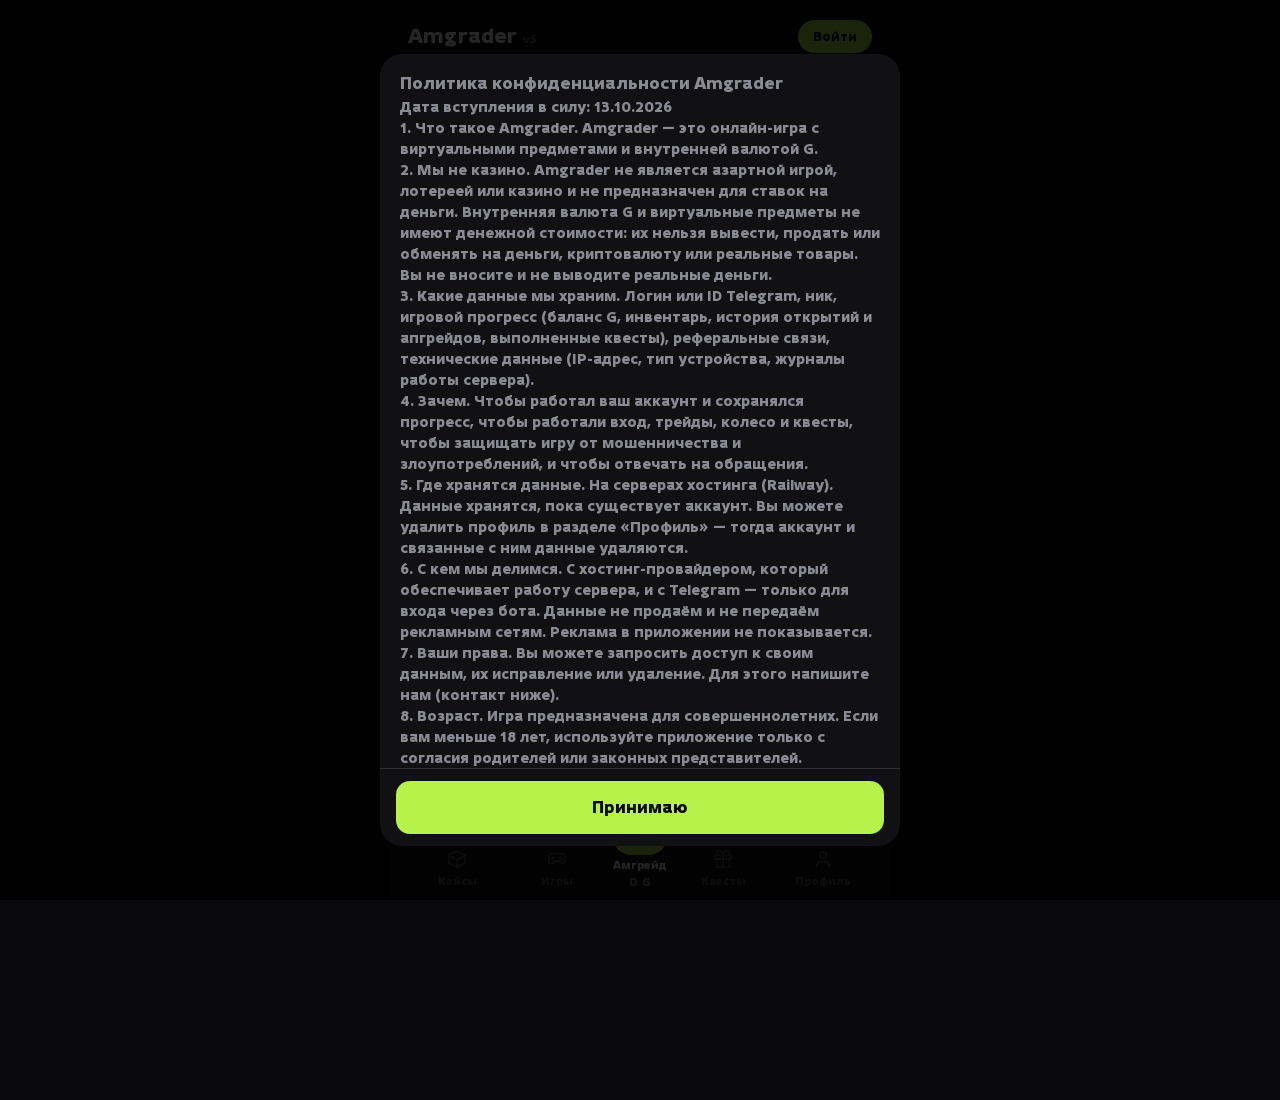
==== index.html @ cc355aee "Update index.html" ====
<!DOCTYPE html>
<html lang="ru">
<head>
<meta charset="UTF-8" />
<meta name="viewport" content="width=device-width, initial-scale=1.0, maximum-scale=1.0, user-scalable=no, viewport-fit=cover" />
<script>try{document.documentElement.setAttribute("data-theme",localStorage.getItem("amg_theme")||"lime")}catch(e){}</script>
<title>Amgrader v5</title>
<link rel="manifest" href="/manifest.json">
<meta name="theme-color" content="#09090B">
<meta name="mobile-web-app-capable" content="yes">
<meta name="apple-mobile-web-app-capable" content="yes">
<link rel="icon" type="image/png" sizes="192x192" href="/img/icons/icon-192.png">
<link rel="apple-touch-icon" href="/img/icons/icon-192.png">

<link rel="preconnect" href="https://fonts.googleapis.com">
<link rel="preconnect" href="https://fonts.gstatic.com" crossorigin>
<link href="https://fonts.googleapis.com/css2?family=Manrope:wght@600;800&display=swap" rel="stylesheet">
<script src="https://telegram.org/js/telegram-web-app.js"></script>
<link rel="stylesheet" href="css/fonts.css?v=43">
<link rel="stylesheet" href="css/main1.css?v=43">
<link rel="stylesheet" href="css/main2.css?v=43">
<link rel="stylesheet" href="css/main3.css?v=43">
<link rel="stylesheet" href="css/main4.css?v=43">
<link rel="stylesheet" href="css/nav.css?v=43">
<link rel="stylesheet" href="css/wheel.css?v=43">
<link rel="stylesheet" href="css/themes.css?v=43">
<link rel="stylesheet" href="css/wallpaper.css?v=43">
<link rel="stylesheet" href="css/style.css?v=43">
<link rel="stylesheet" href="css/trade.css?v=43">
<link rel="stylesheet" href="css/anim.css?v=43">
<link rel="stylesheet" href="css/lite.css?v=43">
</head>
<body>
<div id="wpLayer" hidden></div>

<div id="app">

  <header class="app-header">
    <div class="brand">Amgrader <span style="font-size:11px;color:var(--text-mute)">v5</span></div>
    <div class="header-right">
      <button class="auth-chip guest" id="authChip" onclick="onAuthChipClick()">Войти</button>
    </div>
  </header>

  <div class="screen" id="screenUpgrade">
  <section class="wheel-section">
    <div class="wheel-wrap">
      <svg class="wheel-svg" viewBox="0 0 320 320">
        <circle cx="160" cy="160" r="128" fill="none" stroke="#1E1E23" stroke-width="20"/>
        <path id="winArc" fill="none" style="stroke:var(--accent)" stroke-width="20" stroke-linecap="butt" d=""/>
      </svg>
      <div class="wheel-pointer" id="wheelPointer">
        <svg viewBox="0 0 320 320" preserveAspectRatio="xMidYMid meet">
          <polygon points="160,280 147,296 173,296" fill="#F4F4F5" stroke="#09090B" stroke-width="2" stroke-linejoin="round"/>
        </svg>
      </div>
      <div class="wheel-center">
        <div class="chance empty" id="wheelPercent">—</div>
        <div class="chance-label">шанс</div>
      </div>
    </div>

    <div class="slots-row">
      <div class="slot empty" id="slotStake" onclick="slotTap(event,'mine')"></div>
      <div class="slot-arrow"><svg class="ic" viewBox="0 0 24 24" width="18" height="18" fill="none" stroke="currentColor" stroke-width="1.8" stroke-linecap="round" stroke-linejoin="round" aria-hidden="true"><path d="M5 12h14M13 6l6 6-6 6"/></svg></div>
      <div class="slot empty" id="slotTarget" onclick="slotTap(event,'wish')"></div>
    </div>

    <div class="spin-row">
      <button class="primary-btn" id="spinBtn">Амгрейд</button>
      <button class="fast-btn" id="fastBtn" onclick="toggleFast()" aria-label="Быстрая анимация"><svg class="ic" viewBox="0 0 24 24" width="22" height="22" fill="none" stroke="currentColor" stroke-width="1.8" stroke-linecap="round" stroke-linejoin="round" aria-hidden="true"><path d="M13 2L4 14h7l-1 8 9-12h-7z"/></svg></button>
    </div>
  </section>

  <section id="browser">
    <!-- Главные вкладки -->
    <div class="segmented">
      <button id="mainMine" class="active" onclick="setMain('mine')">Мои предметы</button>
      <button id="mainWish" onclick="setMain('wish')">Желаемые</button>
    </div>

    <!-- МОИ ПРЕДМЕТЫ -->
    <div class="panel" id="paneMine">
      <div class="segmented sub">
        <button id="subInventory" class="active" onclick="setSub('inventory')">Инвентарь</button>
        <button id="subShop" onclick="setSub('shop')">Магазин</button>
      </div>
      <div class="panel-head">
        <div class="search-row top" id="searchRowMine">
          <label class="search"><span><svg class="ic" viewBox="0 0 24 24" width="16" height="16" fill="none" stroke="currentColor" stroke-width="1.8" stroke-linecap="round" stroke-linejoin="round" aria-hidden="true"><circle cx="11" cy="11" r="6.5"/><path d="M16 16l4.5 4.5"/></svg></span><input id="searchMine" type="text" placeholder="Поиск..." oninput="onFilter()"></label>
          <button class="sort-btn" id="sortMine" onclick="toggleSort()">Цена <svg class="ic" viewBox="0 0 24 24" width="13" height="13" fill="none" stroke="currentColor" stroke-width="1.8" stroke-linecap="round" stroke-linejoin="round" aria-hidden="true"><path d="M12 5v14M6 13l6 6 6-6"/></svg></button>
          <button class="select-all-btn" id="selectAllBtn" onclick="selectAllSell()" aria-label="Выбрать все"><svg class="ic" viewBox="0 0 24 24" width="20" height="20" fill="none" stroke="currentColor" stroke-width="1.8" stroke-linecap="round" stroke-linejoin="round" aria-hidden="true"><rect x="3.5" y="3.5" width="17" height="17" rx="5"/><path d="M7.5 12.5l3 3 6-6.5"/></svg></button>
          <button class="sell-cart-btn" id="sellCartBtn" onclick="openSellCart()" aria-label="Продать выбранные"><span class="sell-cart-ic-wrap"><svg class="ic" viewBox="0 0 24 24" width="20" height="20" fill="none" stroke="currentColor" stroke-width="1.8" stroke-linecap="round" stroke-linejoin="round" aria-hidden="true"><circle cx="9" cy="20" r="1.4"/><circle cx="18" cy="20" r="1.4"/><path d="M2 3h3l2.7 12.4a1.5 1.5 0 0 0 1.5 1.2h8.6a1.5 1.5 0 0 0 1.5-1.1L21 8H6"/></svg></span><span class="sell-cart-badge" id="sellCartBadge">0</span></button>
        </div>
      </div>
      <div class="cart-bar" id="cartBar">
        <span class="cart-ico"><svg class="ic" viewBox="0 0 24 24" width="22" height="22" fill="none" stroke="currentColor" stroke-width="1.8" stroke-linecap="round" stroke-linejoin="round" aria-hidden="true"><circle cx="9" cy="20" r="1.4"/><circle cx="18" cy="20" r="1.4"/><path d="M2 3h3l2.7 12.4a1.5 1.5 0 0 0 1.5 1.2h8.6a1.5 1.5 0 0 0 1.5-1.1L21 8H6"/></svg></span><div class="cart-info"><div class="cart-count" id="cartCount"></div><div class="cart-total" id="cartTotal"></div></div>
        <button class="cart-open" onclick="openBuy()">Купить</button>
      </div>
      <div class="grid" id="gridMine"></div>
    </div>

    <!-- ЖЕЛАЕМЫЕ -->
    <div class="panel" id="paneWish" style="display:none">
      <div class="panel-head">
        <div class="panel-title-row">
          <div class="panel-title">Прокачать до</div>
        </div>
        <div class="chance-row" id="chanceRow">
          <button class="chance-chip" onclick="pickByChance(30, this)">30%</button>
          <button class="chance-chip" onclick="pickByChance(50, this)">50%</button>
          <button class="chance-chip" onclick="pickByChance(70, this)">70%</button>
        </div>
        <div class="search-row">
          <label class="search"><span><svg class="ic" viewBox="0 0 24 24" width="16" height="16" fill="none" stroke="currentColor" stroke-width="1.8" stroke-linecap="round" stroke-linejoin="round" aria-hidden="true"><circle cx="11" cy="11" r="6.5"/><path d="M16 16l4.5 4.5"/></svg></span><input id="searchWish" type="text" placeholder="Поиск..." oninput="onFilter()"></label>
          <button class="sort-btn" id="sortWish" onclick="toggleSort()">Цена <svg class="ic" viewBox="0 0 24 24" width="13" height="13" fill="none" stroke="currentColor" stroke-width="1.8" stroke-linecap="round" stroke-linejoin="round" aria-hidden="true"><path d="M12 5v14M6 13l6 6 6-6"/></svg></button>
        </div>
        <div class="range-row">
          <div class="range-field"><label>От</label><input id="priceFrom" type="text" inputmode="numeric" placeholder="0" oninput="onFilter()"></div>
          <div class="range-dash">–</div>
          <div class="range-field"><label>До</label><input id="priceTo" type="text" inputmode="numeric" placeholder="макс" oninput="onFilter()"></div>
        </div>
      </div>
      <div class="grid" id="gridWish"></div>
    </div>
  </section>
  </div>

  <div class="screen" id="screenCases" hidden>
    <div id="caseLobbyView" class="case-subview">
      <div class="pg-title" id="casesLobbyTitle">Кейсы</div>
      <div class="pg-hint">Выберите набор — чем реже блоки внутри, тем ярче полоса под картинкой</div>
      <div class="demo-row"><span class="demo-box"></span></div>
      <div class="case-lobby" id="caseLobby"></div>
    </div>
    <div id="caseOpenView" class="case-subview" hidden>
      <div class="case-open-head">
        <button class="case-back-btn" onclick="showCaseLobby()" aria-label="Назад"><svg class="ic" viewBox="0 0 24 24" width="20" height="20" fill="none" stroke="currentColor" stroke-width="1.8" stroke-linecap="round" stroke-linejoin="round" aria-hidden="true"><path d="M15 5l-7 7 7 7"/></svg></button>
        <div class="pg-title" id="casesTitle">Кейсы</div>
        <span class="demo-box"></span>
      </div>
      <div class="case-qty" id="caseQty"></div>
      <div class="case-stage h" id="caseStage"></div>
      <div class="case-result" id="caseResult"></div>
      <div class="spin-row">
        <button class="primary-btn" id="caseBtn" onclick="openCases()">Открыть</button>
        <button class="fast-btn" onclick="toggleFast()" aria-label="Быстрая анимация"><svg class="ic" viewBox="0 0 24 24" width="22" height="22" fill="none" stroke="currentColor" stroke-width="1.8" stroke-linecap="round" stroke-linejoin="round" aria-hidden="true"><path d="M13 2L4 14h7l-1 8 9-12h-7z"/></svg></button>
      </div>
      <div class="pg-sub">Возможные награды</div>
      <div class="pool-grid" id="casePool"></div>
    </div>
  </div>

    <div class="screen" id="screenProfile" hidden>
    <div class="profile-card">
      <div class="profile-avatar" id="profileAvatar">?</div>
      <div class="profile-info">
        <div class="profile-name" id="profileName">Гость</div>
        <div class="profile-sub" id="profileSub">Не зарегистрирован</div>
        <div class="profile-id" id="profileId" onclick="copyMyId()"></div>
        <div class="profile-about" id="profileAbout"></div>
      </div>
      <button class="icon-btn" id="profileEditBtn" onclick="openEditProfile()" aria-label="Редактировать профиль" style="display:none"><svg class="ic" viewBox="0 0 24 24" width="18" height="18" fill="none" stroke="currentColor" stroke-width="1.8" stroke-linecap="round" stroke-linejoin="round" aria-hidden="true"><path d="M4 20h4L19 9l-4-4L4 16z"/><path d="M13.5 6.5l4 4"/></svg></button>
    </div>

    <div class="guest-banner" id="guestBanner">
      <div>
        <div class="guest-banner-title">Вы не вошли в аккаунт</div>
        <div class="guest-banner-sub">Войдите или зарегистрируйтесь, чтобы амгрейдить и покупать предметы — прогресс сохранится за вами.</div>
      </div>
      <button onclick="openAuth()">Войти / Зарегистрироваться</button>
    </div>

    <div class="profile-stats">
      <div class="stat-card"><div class="stat-value" id="statBalance">0</div><div class="stat-label">Баланс</div></div>
      <div class="stat-card"><div class="stat-value" id="statItems">0</div><div class="stat-label">Предметов</div></div>
    </div>

    <div class="top-slider-wrap">
      <div class="pg-sub" style="margin-top:0">Топ по балансу</div>
      <div class="top-slider" id="topBalanceSlider"></div>
    </div>

    <div class="profile-tiles">
      <button class="tile" onclick="openPromo()"><span class="tile-ico"><svg class="ic" viewBox="0 0 24 24" width="24" height="24" fill="none" stroke="currentColor" stroke-width="1.8" stroke-linecap="round" stroke-linejoin="round" aria-hidden="true"><rect x="3" y="8" width="18" height="4" rx="1"/><path d="M12 8v13M19 12v9H5v-9M7.5 8a2.5 2.5 0 1 1 0-5C11 3 12 8 12 8s1-5 4.5-5a2.5 2.5 0 1 1 0 5"/></svg></span><span>Промокод</span><small>Ввести код и получить награду</small></button>
      <button class="tile" onclick="openReferral()"><span class="tile-ico"><svg class="ic" viewBox="0 0 24 24" width="24" height="24" fill="none" stroke="currentColor" stroke-width="1.8" stroke-linecap="round" stroke-linejoin="round" aria-hidden="true"><path d="M17 21v-2a4 4 0 0 0-4-4H6a4 4 0 0 0-4 4v2"/><circle cx="9.5" cy="7" r="4"/><path d="M22 21v-2a4 4 0 0 0-3-3.9M16 3.1a4 4 0 0 1 0 7.8"/></svg></span><span>Реферальный код</span><small id="tileRefSub">Приглашайте друзей</small></button>
      <button class="tile" onclick="openCreatePromo()"><span class="tile-ico"><svg class="ic" viewBox="0 0 24 24" width="24" height="24" fill="none" stroke="currentColor" stroke-width="1.8" stroke-linecap="round" stroke-linejoin="round" aria-hidden="true"><circle cx="12" cy="12" r="9"/><path d="M9 15l6-6M9.5 10h.01M14.5 14h.01"/></svg></span><span>Свой промокод</span><small>Подарите часть баланса</small></button>
      <button class="tile" onclick="openHistory()"><span class="tile-ico"><svg class="ic" viewBox="0 0 24 24" width="24" height="24" fill="none" stroke="currentColor" stroke-width="1.8" stroke-linecap="round" stroke-linejoin="round" aria-hidden="true"><path d="M3 12a9 9 0 1 0 3-6.7"/><path d="M3 4v5h5"/><path d="M12 7v5l4 2"/></svg></span><span>История амгрейдов</span><small>Последние ставки и результаты</small></button>
    </div>

    <div class="profile-list">
      <div class="profile-row shop-top" onclick="openShop()">
        <span class="row-label"><svg class="ic" viewBox="0 0 24 24" width="20" height="20" fill="none" stroke="currentColor" stroke-width="1.8" stroke-linecap="round" stroke-linejoin="round" aria-hidden="true"><path d="M12 3l2.6 5.3 5.9.9-4.3 4.1 1 5.8L12 16.4 6.8 19.1l1-5.8-4.3-4.1 5.9-.9z"/></svg> Префиксы</span><span class="row-arrow"><svg class="ic" viewBox="0 0 24 24" width="16" height="16" fill="none" stroke="currentColor" stroke-width="1.8" stroke-linecap="round" stroke-linejoin="round" aria-hidden="true"><path d="M9 5l7 7-7 7"/></svg></span>
      </div>
      <div class="profile-row" onclick="openFriends()">
        <span class="row-label"><svg class="ic" viewBox="0 0 24 24" width="20" height="20" fill="none" stroke="currentColor" stroke-width="1.8" stroke-linecap="round" stroke-linejoin="round" aria-hidden="true"><circle cx="9" cy="8" r="3.2"/><path d="M3 20c.6-3.3 3-5 6-5s5.4 1.7 6 5"/><circle cx="17" cy="9" r="2.4"/><path d="M17 14.5c2.4 0 3.7 1.5 4 4"/></svg> Друзья</span><span class="row-arrow"><span class="row-badge" id="friendsBadge" hidden></span><svg class="ic" viewBox="0 0 24 24" width="16" height="16" fill="none" stroke="currentColor" stroke-width="1.8" stroke-linecap="round" stroke-linejoin="round" aria-hidden="true"><path d="M9 5l7 7-7 7"/></svg></span>
      </div>
      <div class="profile-row" onclick="openFindPlayer()">
        <span class="row-label"><svg class="ic" viewBox="0 0 24 24" width="20" height="20" fill="none" stroke="currentColor" stroke-width="1.8" stroke-linecap="round" stroke-linejoin="round" aria-hidden="true"><circle cx="11" cy="11" r="6.5"/><path d="M16 16l4.5 4.5"/></svg> Найти игрока по ID</span><span class="row-arrow"><svg class="ic" viewBox="0 0 24 24" width="16" height="16" fill="none" stroke="currentColor" stroke-width="1.8" stroke-linecap="round" stroke-linejoin="round" aria-hidden="true"><path d="M9 5l7 7-7 7"/></svg></span>
      </div>
      <div class="profile-row" onclick="openEditProfile()">
        <span class="row-label"><svg class="ic" viewBox="0 0 24 24" width="20" height="20" fill="none" stroke="currentColor" stroke-width="1.8" stroke-linecap="round" stroke-linejoin="round" aria-hidden="true"><path d="M4 20h4L19 9l-4-4L4 16z"/><path d="M13.5 6.5l4 4"/></svg> Редактировать профиль</span><span class="row-arrow"><svg class="ic" viewBox="0 0 24 24" width="16" height="16" fill="none" stroke="currentColor" stroke-width="1.8" stroke-linecap="round" stroke-linejoin="round" aria-hidden="true"><path d="M9 5l7 7-7 7"/></svg></span>
      </div>
      <div class="profile-row" onclick="openProfileInventory()">
        <span class="row-label"><svg class="ic" viewBox="0 0 24 24" width="20" height="20" fill="none" stroke="currentColor" stroke-width="1.8" stroke-linecap="round" stroke-linejoin="round" aria-hidden="true"><path d="M6 8a6 6 0 0 1 12 0v12a1 1 0 0 1-1 1H7a1 1 0 0 1-1-1z"/><path d="M9 21v-6h6v6M9 8h6"/></svg> Мой инвентарь</span><span class="row-arrow"><svg class="ic" viewBox="0 0 24 24" width="16" height="16" fill="none" stroke="currentColor" stroke-width="1.8" stroke-linecap="round" stroke-linejoin="round" aria-hidden="true"><path d="M9 5l7 7-7 7"/></svg></span>
      </div>
      <div class="profile-row" onclick="showScreen('cases')">
        <span class="row-label"><svg class="ic" viewBox="0 0 24 24" width="20" height="20" fill="none" stroke="currentColor" stroke-width="1.8" stroke-linecap="round" stroke-linejoin="round" aria-hidden="true"><path d="M21 8l-9-5-9 5v8l9 5 9-5z"/><path d="M3 8l9 5 9-5M12 13v8"/></svg> Кейсы</span><span class="row-arrow"><svg class="ic" viewBox="0 0 24 24" width="16" height="16" fill="none" stroke="currentColor" stroke-width="1.8" stroke-linecap="round" stroke-linejoin="round" aria-hidden="true"><path d="M9 5l7 7-7 7"/></svg></span>
      </div>
      <div class="profile-row" onclick="showScreen('craft')">
        <span class="row-label"><svg class="ic" viewBox="0 0 24 24" width="20" height="20" fill="none" stroke="currentColor" stroke-width="1.8" stroke-linecap="round" stroke-linejoin="round" aria-hidden="true"><path d="M12 3l9 5-9 5-9-5z"/><path d="M3 13l9 5 9-5M3 17.5l9 5 9-5"/></svg> Крафт</span><span class="row-arrow"><svg class="ic" viewBox="0 0 24 24" width="16" height="16" fill="none" stroke="currentColor" stroke-width="1.8" stroke-linecap="round" stroke-linejoin="round" aria-hidden="true"><path d="M9 5l7 7-7 7"/></svg></span>
      </div>
      <div class="profile-row" onclick="showScreen('bonus')">
        <span class="row-label"><svg class="ic" viewBox="0 0 24 24" width="20" height="20" fill="none" stroke="currentColor" stroke-width="1.8" stroke-linecap="round" stroke-linejoin="round" aria-hidden="true"><rect x="3" y="8" width="18" height="4" rx="1"/><path d="M12 8v13M19 12v9H5v-9M7.5 8a2.5 2.5 0 1 1 0-5C11 3 12 8 12 8s1-5 4.5-5a2.5 2.5 0 1 1 0 5"/></svg> Квесты</span><span class="row-arrow"><svg class="ic" viewBox="0 0 24 24" width="16" height="16" fill="none" stroke="currentColor" stroke-width="1.8" stroke-linecap="round" stroke-linejoin="round" aria-hidden="true"><path d="M9 5l7 7-7 7"/></svg></span>
      </div>
      <div class="profile-row" onclick="openThemesSync()">
        <span class="row-label"><svg class="ic" viewBox="0 0 24 24" width="20" height="20" fill="none" stroke="currentColor" stroke-width="1.8" stroke-linecap="round" stroke-linejoin="round" aria-hidden="true"><circle cx="12" cy="12" r="9"/><circle cx="8" cy="10" r="1.3"/><circle cx="12" cy="7.5" r="1.3"/><circle cx="16" cy="10" r="1.3"/><path d="M12 21a2 2 0 0 1 0-4h1.5a2 2 0 0 0 0-4"/></svg> Тема оформления</span><span class="row-arrow"><svg class="ic" viewBox="0 0 24 24" width="16" height="16" fill="none" stroke="currentColor" stroke-width="1.8" stroke-linecap="round" stroke-linejoin="round" aria-hidden="true"><path d="M9 5l7 7-7 7"/></svg></span>
      </div>
      <div class="profile-row" onclick="openWallpapers()">
        <span class="row-label"><svg class="ic" viewBox="0 0 24 24" width="20" height="20" fill="none" stroke="currentColor" stroke-width="1.8" stroke-linecap="round" stroke-linejoin="round" aria-hidden="true"><rect x="3" y="4" width="18" height="16" rx="3"/><path d="M3 15l5-4 4 3 3-2 6 5"/><circle cx="9" cy="9" r="1.5"/></svg> Обои</span><span class="row-arrow"><svg class="ic" viewBox="0 0 24 24" width="16" height="16" fill="none" stroke="currentColor" stroke-width="1.8" stroke-linecap="round" stroke-linejoin="round" aria-hidden="true"><path d="M9 5l7 7-7 7"/></svg></span>
      </div>
      <div class="profile-row" onclick="openSoundSettings()">
        <span class="row-label"><svg class="ic" viewBox="0 0 24 24" width="20" height="20" fill="none" stroke="currentColor" stroke-width="1.8" stroke-linecap="round" stroke-linejoin="round" aria-hidden="true"><path d="M11 5L6 9H2v6h4l5 4z"/><path d="M15.5 8.5a5 5 0 0 1 0 7M19 5a10 10 0 0 1 0 14"/></svg> Звук и анимация</span><span class="row-arrow"><svg class="ic" viewBox="0 0 24 24" width="16" height="16" fill="none" stroke="currentColor" stroke-width="1.8" stroke-linecap="round" stroke-linejoin="round" aria-hidden="true"><path d="M9 5l7 7-7 7"/></svg></span>
      </div>
      <div class="profile-row" id="rowLogout" onclick="logoutAccount()" style="display:none">
        <span class="row-label"><svg class="ic" viewBox="0 0 24 24" width="20" height="20" fill="none" stroke="currentColor" stroke-width="1.8" stroke-linecap="round" stroke-linejoin="round" aria-hidden="true"><path d="M9 21H5a2 2 0 0 1-2-2V5a2 2 0 0 1 2-2h4M16 17l5-5-5-5M21 12H9"/></svg> Выйти из аккаунта</span><span class="row-arrow"><svg class="ic" viewBox="0 0 24 24" width="16" height="16" fill="none" stroke="currentColor" stroke-width="1.8" stroke-linecap="round" stroke-linejoin="round" aria-hidden="true"><path d="M9 5l7 7-7 7"/></svg></span>
      </div>
      <div class="profile-row danger" onclick="resetProfile()">
        <span class="row-label"><svg class="ic" viewBox="0 0 24 24" width="20" height="20" fill="none" stroke="currentColor" stroke-width="1.8" stroke-linecap="round" stroke-linejoin="round" aria-hidden="true"><path d="M3 6h18M8 6V4h8v2M6 6l1 14h10l1-14M10 11v6M14 11v6"/></svg> Удалить профиль</span><span class="row-arrow"><svg class="ic" viewBox="0 0 24 24" width="16" height="16" fill="none" stroke="currentColor" stroke-width="1.8" stroke-linecap="round" stroke-linejoin="round" aria-hidden="true"><path d="M9 5l7 7-7 7"/></svg></span>
      </div>
    </div>
  </div>

  <div class="screen" id="screenCraft" hidden>
    <div class="pg-title">Крафт</div>
    <div class="pg-hint">Выберите от 1 до 10 предметов одной редкости — они превратятся в случайный предмет следующей редкости.</div>
    <div class="craft-box"><div class="craft-slot" id="craftIn"></div><div class="craft-arrow"><svg class="ic" viewBox="0 0 24 24" width="20" height="20" fill="none" stroke="currentColor" stroke-width="1.8" stroke-linecap="round" stroke-linejoin="round" aria-hidden="true"><path d="M5 12h14M13 6l6 6-6 6"/></svg></div><div class="craft-slot" id="craftOut"></div></div>
    <div class="spin-row"><button class="primary-btn" id="craftBtn" onclick="doCraft()">Скрафтить</button>
      <button class="fast-btn" onclick="toggleFast()" aria-label="Быстрая анимация"><svg class="ic" viewBox="0 0 24 24" width="22" height="22" fill="none" stroke="currentColor" stroke-width="1.8" stroke-linecap="round" stroke-linejoin="round" aria-hidden="true"><path d="M13 2L4 14h7l-1 8 9-12h-7z"/></svg></button></div>
    <div class="pg-sub" id="craftCount"></div>
    <div class="pg-sub" id="craftOddsLabel" style="display:none">Шансы результата</div>
    <div class="pool-grid" id="craftOdds"></div>
    <div class="pg-sub">Инвентарь</div>
    <div class="grid craft-grid" id="craftGrid"></div>
  </div>

  <div class="screen" id="screenBonus" hidden>
    <div class="pg-title">Квесты</div>
    <div id="bonusBody"></div>
  </div>

  <div class="screen" id="screenWheel" hidden>
    <div class="pg-title">Колесо бонусов</div>
    <div class="wh-wrap">
      <div class="wh-disc" id="whDisc"></div>
      <div class="wh-pointer"><svg viewBox="0 0 320 320" aria-hidden="true"><polygon points="141,23 179,23 160,40" style="fill:var(--accent)"/></svg></div>
      <div class="wh-hub"></div>
    </div>
    <button class="b-btn wh-btn" id="whBtn" onclick="wheelSpin()">Крутить</button>
    <div class="wh-prizes" id="whPrizes"></div>
    <div class="wh-msg" id="whTimer"></div>
    <div class="wh-msg" id="whMsg"></div>
  </div>

  <div class="screen" id="screenMines" hidden>
    <div class="pg-title">Мины<span class="demo-box"></span></div>
    <div class="mines-wrap">
      <div class="mines-top">
        <div class="mines-mult" id="minesMult">x1.00</div>
        <div class="mines-win" id="minesWin"></div>
      </div>
      <div class="mines-grid" id="minesGrid"></div>
      <div class="panel mines-panel">
        <div class="panel-head" style="border-bottom:none;">
          <div class="range-row" style="grid-template-columns:1fr 1fr;">
            <div class="range-field">
              <label>Ставка</label>
              <input id="minesBetInput" type="number" inputmode="numeric" min="1" value="100" oninput="minesOnBetInput()">
            </div>
            <div class="range-field">
              <label>Количество мин</label>
              <input id="minesCountInput" type="number" inputmode="numeric" min="1" max="24" value="3" oninput="minesOnCountInput()">
            </div>
          </div>
        </div>
      </div>
      <div class="mines-stake-row" id="minesStakeRow"></div>
      <button class="primary-btn mines-main-btn" id="minesMainBtn" onclick="minesMainAction()">Начнём</button>
      <div class="balance-note" id="minesNote" style="text-align:center;"></div>
    </div>
  </div>

  <div class="screen" id="screenLadder" hidden>
    <div class="pg-title">Лесенка<span class="demo-box"></span></div>
    <div class="ladder-wrap">
      <div class="mines-top">
        <div class="mines-mult" id="ladderMult">x1.00</div>
        <div class="mines-win" id="ladderWin"></div>
      </div>
      <div class="ladder-trail" id="ladderTrail"></div>
      <div class="ladder-stage">
        <div class="ladder-row" id="ladderRow"></div>
      </div>
      <div class="panel mines-panel">
        <div class="panel-head" style="border-bottom:none;">
          <div class="range-row" style="grid-template-columns:1fr 1fr;">
            <div class="range-field">
              <label>Ставка</label>
              <input id="ladderBetInput" type="text" inputmode="numeric" autocomplete="off" value="100" oninput="ladderBetTyping()" onchange="ladderOnBetInput()" onblur="ladderOnBetInput()">
            </div>
            <div class="range-field">
              <label>Кол-во камней (1–7)</label>
              <input id="ladderStonesInput" type="text" inputmode="numeric" autocomplete="off" value="3" oninput="ladderStonesTyping()" onchange="ladderOnStonesInput()" onblur="ladderOnStonesInput()">
            </div>
          </div>
        </div>
      </div>
      <div class="mines-stake-row" id="ladderStakeRow"></div>
      <button class="primary-btn mines-main-btn" id="ladderMainBtn" onclick="ladderMainAction()">Начнём</button>
      <div class="balance-note" id="ladderNote" style="text-align:center;"></div>
    </div>
  </div>

</div>

<nav class="bottom-nav" id="bottomNav">
  <button class="nav-btn" id="navCases" onclick="showScreen('cases')">
    <span class="nav-icon"><svg class="ic" viewBox="0 0 24 24" width="22" height="22" fill="none" stroke="currentColor" stroke-width="1.8" stroke-linecap="round" stroke-linejoin="round" aria-hidden="true"><path d="M21 8l-9-5-9 5v8l9 5 9-5z"/><path d="M3 8l9 5 9-5M12 13v8"/></svg></span>
    <span>Кейсы</span>
  </button>
  <button class="nav-btn" id="navGames" onclick="toggleBubble('games', this)" aria-haspopup="true" aria-expanded="false">
    <span class="nav-icon"><svg class="ic" viewBox="0 0 24 24" fill="none" stroke="currentColor" stroke-width="1.8" stroke-linecap="round" stroke-linejoin="round" aria-hidden="true" width="22" height="22"><path d="M7 6h10a4 4 0 0 1 4 4v4a3 3 0 0 1-5.2 2L14.5 14h-5l-1.3 2A3 3 0 0 1 3 14v-4a4 4 0 0 1 4-4z"/><path d="M7.5 10v3M6 11.5h3"/><circle cx="15.5" cy="10.5" r=".7"/><circle cx="17.5" cy="12.5" r=".7"/></svg></span>
    <span>Игры</span>
  </button>
  <button class="nav-btn nav-center active" id="navUpgrade" onclick="showScreen('upgrade')">
    <span class="nav-icon"><svg viewBox="0 0 24 24" fill="none" xmlns="http://www.w3.org/2000/svg"><path d="M12 19V5" stroke="currentColor" stroke-width="2.1" stroke-linecap="round"/><path d="M6 11L12 5L18 11" stroke="currentColor" stroke-width="2.1" stroke-linecap="round" stroke-linejoin="round"/></svg></span>
    <span class="nav-label">Амгрейд</span>
    <span class="nav-bal" id="headerMeta">0 G</span>
  </button>
  <button class="nav-btn" id="navBonus" onclick="toggleBubble('bonus', this)" aria-haspopup="true" aria-expanded="false">
    <span class="nav-icon"><svg class="ic" viewBox="0 0 24 24" width="22" height="22" fill="none" stroke="currentColor" stroke-width="1.8" stroke-linecap="round" stroke-linejoin="round" aria-hidden="true"><rect x="3" y="8" width="18" height="4" rx="1"/><path d="M12 8v13M19 12v9H5v-9M7.5 8a2.5 2.5 0 1 1 0-5C11 3 12 8 12 8s1-5 4.5-5a2.5 2.5 0 1 1 0 5"/></svg></span>
    <span>Квесты</span>
  </button>
  <button class="nav-btn" id="navProfile" onclick="showScreen('profile')">
    <span class="nav-icon" id="navProfileIcon"><svg viewBox="0 0 24 24" fill="none" xmlns="http://www.w3.org/2000/svg"><circle cx="12" cy="8" r="3.6" stroke="currentColor" stroke-width="1.7"/><path d="M4.5 20C5.6 16.3 8.5 14.3 12 14.3C15.5 14.3 18.4 16.3 19.5 20" stroke="currentColor" stroke-width="1.7" stroke-linecap="round"/></svg></span>
    <span>Профиль</span>
  </button>
</nav>

<div class="mode-fx" id="modeFx" aria-hidden="true"></div>
<div class="glass-scrim" id="glassScrim" onclick="closeBubble()"></div>
<div class="glass-bubble" id="glassBubble" role="menu" aria-hidden="true">
  <div class="gb-title" id="gbTitle"></div>
  <div class="gb-list" id="gbList"></div>
</div>
<svg width="0" height="0" style="position:absolute" aria-hidden="true">
  <filter id="liquidGlass" x="-10%" y="-10%" width="120%" height="120%">
    <feTurbulence type="fractalNoise" baseFrequency="0.012 0.018" numOctaves="2" seed="7" result="n"/>
    <feDisplacementMap in="SourceGraphic" in2="n" scale="6" xChannelSelector="R" yChannelSelector="G"/>
  </filter>
</svg>

<div class="overlay" id="authOverlay">
  <div class="sheet">
    <div class="reg-body">
      <div class="reg-hero">
        <button class="auth-close-x" onclick="closeAuth()" aria-label="Закрыть"><svg class="ic" viewBox="0 0 24 24" width="18" height="18" fill="none" stroke="currentColor" stroke-width="1.8" stroke-linecap="round" stroke-linejoin="round" aria-hidden="true"><path d="M6 6l12 12M18 6L6 18"/></svg></button>
        <div class="icon-big">
          <svg viewBox="0 0 24 24" fill="none" xmlns="http://www.w3.org/2000/svg"><rect x="5" y="10.5" width="14" height="9.5" rx="2.4" stroke="currentColor" stroke-width="1.7"/><path d="M8 10.5V7.5C8 5 9.8 3.3 12 3.3C14.2 3.3 16 5 16 7.5V10.5" stroke="currentColor" stroke-width="1.7" stroke-linecap="round"/><circle cx="12" cy="15" r="1.5" fill="currentColor"/></svg>
        </div>
        <h2 id="authHeading">С возвращением</h2>
        <p id="authSub">Войдите, чтобы амгрейдить предметы и сохранить прогресс за собой.</p>
      </div>

      <div class="segmented auth-tabs">
        <button id="authTabLogin" class="active" onclick="setAuthTab('login')">Вход</button>
        <button id="authTabRegister" onclick="setAuthTab('register')">Регистрация</button>
      </div>

      <div class="auth-fields" id="authFields">
        <div class="reg-field">
          <label>Логин</label>
          <input id="authLogin" type="text" placeholder="Например, Steve228" maxlength="20" autocomplete="username">
        </div>
        <div class="reg-field">
          <label>Пароль</label>
          <input id="authPassword" type="password" placeholder="Минимум 4 символа" maxlength="40" autocomplete="current-password">
        </div>
        <div class="reg-field" id="authConfirmWrap" style="display:none">
          <label>Повторите пароль</label>
          <input id="authConfirm" type="password" placeholder="Ещё раз" maxlength="40" autocomplete="new-password">
        </div>
      </div>
      <div class="auth-error" id="authError"></div>
    </div>
    <div class="sheet-foot">
      <button class="primary-btn auth-submit" id="authSubmitBtn" onclick="submitAuth()">
        <span class="label">Войти</span><span class="spinner"></span>
      </button>
      <div class="auth-divider"><span>или</span></div>
      <button class="tg-btn" onclick="loginWithTelegram()">
        <svg viewBox="0 0 240 240" fill="currentColor" xmlns="http://www.w3.org/2000/svg"><path d="M120 240C186.3 240 240 186.3 240 120C240 53.7 186.3 0 120 0C53.7 0 0 53.7 0 120C0 186.3 53.7 240 120 240Z" fill="#37AEE2"/><path d="M98 175C94 175 94.7 173.5 93.3 169.7L82 132.5L170 78" fill="#C8DAEA"/><path d="M98 175C101 175 102.3 173.6 104 172L120 156.4L100.2 144" fill="#A9C9DD"/><path d="M100.2 144L146.5 178.4C151.6 181.2 155.3 179.7 156.6 173.6L175.8 83C177.7 75.5 173 72.1 168.1 74.3L52.4 119.3C45.1 122.3 45.1 126.4 51 128.2L81.4 137.7L152.1 93.3C155.4 91.1 158.4 92.3 155.9 94.6" fill="white"/></svg>
        <span>Войти через Telegram</span>
      </button>
      <div class="auth-switch" id="authSwitch">Нет аккаунта? <b onclick="setAuthTab('register')">Зарегистрироваться</b></div>
      <div class="reg-note">Аккаунт хранится на сервере — прогресс не пропадёт.</div>
    </div>
  </div>
</div>

<div class="overlay" id="miscOverlay"><div class="sheet" id="miscSheet"></div></div>

<div class="overlay" id="buyOverlay">
  <div class="sheet" id="buySheet"></div>
</div>

<div class="inv-full" id="invFullOverlay" hidden>
  <div class="inv-full-head">
    <button class="case-back-btn" onclick="closeProfileInventory()" aria-label="Назад"><svg class="ic" viewBox="0 0 24 24" width="20" height="20" fill="none" stroke="currentColor" stroke-width="1.8" stroke-linecap="round" stroke-linejoin="round" aria-hidden="true"><path d="M15 5l-7 7 7 7"/></svg></button>
    <div class="pg-title" style="flex:1;min-width:0">Мой инвентарь</div>
    <button class="select-all-btn" id="invSelAll" onclick="invSelectAll()" aria-label="Выбрать все"><svg class="ic" viewBox="0 0 24 24" width="20" height="20" fill="none" stroke="currentColor" stroke-width="1.8" stroke-linecap="round" stroke-linejoin="round" aria-hidden="true"><rect x="3.5" y="3.5" width="17" height="17" rx="5"/><path d="M7.5 12.5l3 3 6-6.5"/></svg></button>
    <button class="sell-cart-btn" id="invSellBtn" onclick="openSellCart()" aria-label="Продать выбранные"><span class="sell-cart-ic-wrap"><svg class="ic" viewBox="0 0 24 24" width="20" height="20" fill="none" stroke="currentColor" stroke-width="1.8" stroke-linecap="round" stroke-linejoin="round" aria-hidden="true"><circle cx="9" cy="20" r="1.4"/><circle cx="18" cy="20" r="1.4"/><path d="M2 3h3l2.7 12.4a1.5 1.5 0 0 0 1.5 1.2h8.6a1.5 1.5 0 0 0 1.5-1.1L21 8H6"/></svg></span><span class="sell-cart-badge" id="invSellBadge">0</span></button>
  </div>
  <div class="grid" id="invFullGrid"></div>
</div>

<div class="inv-full" id="userOverlay" hidden>
  <div class="inv-full-head">
    <button class="case-back-btn" onclick="closeUserProfile()" aria-label="Назад"><svg class="ic" viewBox="0 0 24 24" width="20" height="20" fill="none" stroke="currentColor" stroke-width="1.8" stroke-linecap="round" stroke-linejoin="round" aria-hidden="true"><path d="M15 5l-7 7 7 7"/></svg></button>
    <div class="pg-title">Профиль игрока</div>
  </div>
  <div class="user-ov-body" id="userBody"></div>
</div>
<div class="inv-full" id="tradeOverlay" hidden>
  <div class="inv-full-head">
    <button class="case-back-btn" onclick="closeTrade()" aria-label="Назад"><svg class="ic" viewBox="0 0 24 24" width="20" height="20" fill="none" stroke="currentColor" stroke-width="1.8" stroke-linecap="round" stroke-linejoin="round"><path d="M15 18l-6-6 6-6"/></svg></button>
    <div class="pg-title">Трейд</div>
  </div>
  <div class="user-ov-body" id="tradeBody"></div>
</div>
<div class="bubble" id="bubble">
  <div class="bubble-icon" id="bubbleIcon"></div>
  <div class="bubble-text">
    <div class="bubble-title" id="bubbleTitle"></div>
    <div class="bubble-sub" id="bubbleSub"></div>
  </div>
  <div class="bubble-badge" id="bubbleBadge"></div>
  <div class="bubble-bar"></div>
</div>

<script src="js/a1.js?v=43"></script>
<script src="js/a2.js?v=43"></script>
<script src="js/a3.js?v=43"></script>
<script src="js/a4.js?v=43"></script>
<script src="js/b1.js?v=43"></script>
<script src="js/b2.js?v=43"></script>
<script src="js/b3.js?v=43"></script>
<script src="js/b4.js?v=43"></script>
<script src="js/c1.js?v=43"></script>
<script src="js/c2.js?v=43"></script>
<script src="js/c3.js?v=43"></script>
<script src="js/d1.js?v=43"></script>
<script src="js/f1.js?v=43"></script>
<script src="js/h1.js"></script>
<script src="js/k1.js"></script>
<script src="js/t1.js"></script>
<script src="js/wheel_v2.js?v=43"></script>
<script>if("serviceWorker" in navigator){navigator.serviceWorker.register("/sw.js").catch(function(){});}</script>
<script src="js/pl1.js?v=43"></script>
<script src="js/n1.js?v=43"></script>
<script src="js/w1.js?v=43"></script>
<script src="js/p1.js?v=43"></script>
</body>
</html>
---- css/fonts.css ----
@font-face {
  font-family: "Arteks";
  src: url([data-uri]) format("truetype");
  font-weight: 100 900;
  font-style: normal;
  font-display: swap;
}
---- css/main1.css ----
:root {
  --bg:#09090B; --surface-1:#111114; --surface-2:#17171B; --surface-3:#1C1C21;
  --border:rgba(255,255,255,0.06); --border-hi:rgba(255,255,255,0.12);
  --text:#F4F4F5; --text-dim:#8A8A93; --text-mute:#55555D;
  --accent:#B6F24A; --danger:#FF5A4A;
  --r-card:18px; --r-btn:14px; --r-slot:20px; --r-pill:999px;
  --icon-size:44px;
  --ease-out:cubic-bezier(0.16,1,0.3,1);
  --tg-top:0px; --tg-bottom:0px;
  --safe-top:max(env(safe-area-inset-top,0px), var(--tg-top));
  --safe-bottom:max(env(safe-area-inset-bottom,0px), var(--tg-bottom));
}
* { margin:0; padding:0; box-sizing:border-box; -webkit-tap-highlight-color:transparent; }
html, body { height:100%; }
body {
  font-family:"Arteks","Manrope",ui-rounded,system-ui,-apple-system,"Segoe UI",Roboto,sans-serif;
  font-synthesis:none;
  background:var(--bg); color:var(--text);
  font-weight:400; min-height:100vh; overflow-x:hidden;
  user-select:none; -webkit-font-smoothing:antialiased;
}
button, input { font-family:inherit; font-synthesis:none; }

#app { min-height:100vh; max-width:500px; margin:0 auto;
  padding:calc(16px + var(--safe-top)) 16px calc(96px + var(--safe-bottom));
  display:flex; flex-direction:column; gap:20px; }

/* ШАПКА */
.app-header { display:flex; align-items:center; justify-content:space-between; padding:4px 2px; }
.brand { font-size:20px; letter-spacing:0.01em; }
.header-meta { font-size:12px; color:var(--text-dim); background:var(--surface-1);
  border:1px solid var(--border); padding:7px 12px; border-radius:var(--r-pill); }

/* КОЛЕСО */
.wheel-section { display:flex; flex-direction:column; align-items:center; gap:20px; padding:4px 0 8px; }
.wheel-wrap { position:relative; width:100%; max-width:280px; aspect-ratio:1/1; }
.wheel-svg { width:100%; height:100%; display:block; overflow:visible; }
.wheel-pointer { position:absolute; inset:0; transform-origin:50% 50%; will-change:transform;
  pointer-events:none; z-index:4; transform:rotate(0deg); }
.wheel-pointer svg { width:100%; height:100%; display:block; overflow:visible; }
.wheel-center { position:absolute; inset:0; display:flex; flex-direction:column; align-items:center;
  justify-content:center; pointer-events:none; z-index:3; gap:6px; }
.wheel-center .chance { font-size:46px; line-height:1; color:var(--accent); transition:color .2s var(--ease-out); }
.wheel-center .chance.empty { color:var(--text-mute); }
.wheel-center .chance-label { font-size:12px; color:var(--text-mute); }

/* СЛОТЫ */
.slots-row { display:grid; grid-template-columns:1fr auto 1fr; align-items:stretch; gap:10px; width:100%; }
.slot { background:var(--surface-1); border:1px solid var(--border); border-radius:var(--r-slot);
  padding:12px; display:flex; flex-direction:column; gap:10px; cursor:pointer;
  transition:border-color .15s var(--ease-out), transform .15s var(--ease-out); min-height:118px; min-width:0; }
.slot:active { transform:scale(0.98); }
.slot.empty { border-style:dashed; border-color:var(--border-hi); align-items:center; justify-content:center; text-align:center; gap:6px; }
.slot.empty .slot-plus { font-size:24px; color:var(--text-dim); line-height:1; }
.slot.empty .slot-empty-label { font-size:12px; color:var(--text-mute); }
.slot-label { font-size:12px; color:var(--text-mute); }
.slot-body { display:flex; align-items:center; gap:10px; min-width:0; }
.slot-name { font-size:12px; line-height:1.3; overflow:hidden; display:-webkit-box;
  -webkit-line-clamp:2; -webkit-box-orient:vertical; word-break:break-word; }
.slot-price { font-size:13px; color:var(--accent); margin-top:3px; }
.slot-arrow { display:flex; align-items:center; justify-content:center; font-size:16px; color:var(--text-mute); }


/* ЗАЛИВКА СЛОТОВ */
.slot { position:relative; overflow:hidden; }
.slot > * { position:relative; z-index:1; }
.slot::before { content:""; position:absolute; inset:0; z-index:0; pointer-events:none;
  background:linear-gradient(to top, color-mix(in srgb, var(--rc, var(--accent)) 24%, transparent), color-mix(in srgb, var(--rc, var(--accent)) 5%, transparent));
  transform:scaleY(0); transform-origin:bottom; }
.slot.filled { border-color:color-mix(in srgb, var(--rc, var(--accent)) 32%, transparent); }
.slot.filled::before { transform:scaleY(1); animation:pour .85s cubic-bezier(.22,1,.36,1) both; }
@keyframes pour { from { transform:scaleY(0); } to { transform:scaleY(1); } }

/* ПАНЕЛЬ КОРЗИНЫ В МАГАЗИНЕ */
.cart-bar { display:none; align-items:center; gap:12px; padding:12px; border-top:1px solid var(--border); background:var(--surface-1); }
.cart-bar.show { display:flex; animation:barIn .4s var(--ease-out); }
@keyframes barIn { from { transform:translateY(14px); opacity:0; } to { transform:translateY(0); opacity:1; } }
.cart-info { flex:1; min-width:0; display:flex; flex-direction:column; gap:3px; }
.cart-count { font-size:12px; color:var(--text-mute); }
.cart-total { font-size:18px; color:var(--accent); }
.cart-open { padding:14px 22px; border:none; border-radius:var(--r-btn); background:var(--accent); color:#0A0A0B; font-size:14px; cursor:pointer; transition:transform .15s var(--ease-out); }
.cart-open:active { transform:scale(0.97); }
.card-qty { position:absolute; top:10px; right:10px; min-width:26px; height:26px; padding:0 7px; border-radius:9px; background:var(--accent); color:#0A0A0B; font-size:12px; display:flex; align-items:center; justify-content:center; z-index:2; animation:qtyPop .3s var(--ease-out); }
@keyframes qtyPop { from { transform:scale(0.6); } to { transform:scale(1); } }
.header-meta.pop { animation:metaPop .6s var(--ease-out); }
@keyframes metaPop { 0% { transform:scale(1); } 35% { transform:scale(1.16); color:var(--accent); border-color:color-mix(in srgb, var(--accent) 50%, transparent); } 100% { transform:scale(1); } }

/* ШТОРКА: КОРЗИНА / ПОДТВЕРЖДЕНИЕ */
.overlay { position:fixed; inset:0; background:rgba(0,0,0,0.65); -webkit-backdrop-filter:blur(8px); backdrop-filter:blur(8px);
  z-index:200; display:flex; align-items:flex-end; justify-content:center; opacity:0; pointer-events:none; transition:opacity .25s ease-out; }
.overlay.open { opacity:1; pointer-events:auto; }
.sheet { width:100%; max-width:500px; max-height:88vh; display:flex; flex-direction:column; background:var(--surface-1);
  border:1px solid var(--border); border-bottom:none; border-radius:28px 28px 0 0;
  transform:translateY(100%); transition:transform .5s cubic-bezier(.22,1,.36,1); }
.overlay.open .sheet { transform:translateY(0); }
.sheet-head { display:flex; align-items:center; gap:14px; padding:18px 16px 16px; border-bottom:1px solid var(--border); flex-shrink:0; }
.sheet-badge { width:48px; height:48px; border-radius:16px; background:var(--accent); color:#0A0A0B; font-size:20px; display:flex; align-items:center; justify-content:center; flex-shrink:0; }
.sheet-headtext { flex:1; min-width:0; }
.sheet-title { font-size:18px; line-height:1.1; }
.sheet-sub { font-size:12px; color:var(--text-mute); margin-top:4px; }
.sheet-close { width:44px; height:44px; border-radius:14px; background:var(--surface-2); border:1px solid var(--border); color:var(--text-dim); font-size:22px; line-height:1; cursor:pointer; display:flex; align-items:center; justify-content:center; }
.sheet-list { overflow-y:auto; padding:14px 14px 6px; display:flex; flex-direction:column; gap:10px; flex:1; }
.buy-row { display:flex; align-items:center; gap:12px; padding:12px; background:var(--surface-2); border:1px solid var(--border); border-radius:20px; }
.buy-info { flex:1; min-width:0; display:flex; flex-direction:column; gap:4px; }
.buy-name { font-size:14px; line-height:1.2; overflow:hidden; display:-webkit-box; -webkit-line-clamp:2; -webkit-box-orient:vertical; word-break:break-word; }
.buy-rarity { font-size:11px; color:var(--text-mute); }
.buy-price { font-size:14px; color:var(--accent); }
.buy-side { display:flex; flex-direction:column; align-items:flex-end; gap:8px; flex-shrink:0; }
.stepper { display:flex; align-items:center; gap:6px; padding:4px; background:var(--bg); border:1px solid var(--border); border-radius:14px; }
.stepper button { width:32px; height:32px; border:none; border-radius:10px; background:var(--surface-3); color:var(--text); font-size:16px; cursor:pointer; }
.stepper button:active { background:var(--border-hi); }
.stepper span { min-width:22px; text-align:center; font-size:14px; }
.remove-btn { background:transparent; border:none; color:var(--danger); font-size:12px; cursor:pointer; padding:2px 4px; opacity:.85; }
.sheet-foot { padding:14px 16px calc(18px + var(--safe-bottom)); border-top:1px solid var(--border); flex-shrink:0; }
.total-row { display:flex; align-items:center; justify-content:space-between; margin-bottom:8px; }
.total-label { font-size:13px; color:var(--text-mute); }
.total-value { font-size:26px; color:var(--accent); }
.btn-row { display:grid; grid-template-columns:1fr 1.7fr; gap:10px; }
.ghost-btn { padding:16px 8px; border:1px solid var(--border); border-radius:var(--r-btn); background:var(--surface-2); color:var(--text-dim); font-size:14px; cursor:pointer; }
.ghost-btn:active { background:var(--surface-3); }
.pay-btn { position:relative; overflow:hidden; padding:16px 8px; border:none; border-radius:var(--r-btn); background:var(--accent); color:#0A0A0B; font-size:15px; cursor:pointer; }
.pay-btn::before { content:""; position:absolute; inset:0; background:#0F0F12; transform:scaleY(0); transform-origin:bottom; transition:transform .5s cubic-bezier(.22,1,.36,1); }
.pay-btn span { position:relative; z-index:1; transition:color .3s ease .15s; }
.pay-btn.paying::before { transform:scaleY(1); }
.pay-btn.paying span { color:var(--accent); }

.balance-note { font-size:12px; color:var(--text-mute); margin:-6px 0 14px; }
.balance-note.bad { color:var(--danger); }
.cart-total.bad { color:var(--danger); }
.pay-btn:disabled { background:var(--surface-3); color:var(--text-mute); cursor:not-allowed; }
.pay-btn:disabled span { color:var(--text-mute); }

/* КНОПКА */
.primary-btn { width:100%; padding:17px; border:none; border-radius:var(--r-btn); background:var(--accent);
  color:#0A0A0B; font-size:16px; cursor:pointer;
  transition:transform .15s var(--ease-out), background .2s var(--ease-out); }
.primary-btn:active:not(:disabled) { transform:scale(0.98); }
.primary-btn:disabled { background:var(--surface-2); color:var(--text-mute); cursor:not-allowed; }
.primary-btn.spinning { background:var(--surface-2); color:var(--text-dim); }

/* ГЛАВНЫЕ ВКЛАДКИ */
.segmented { display:flex; gap:3px; background:var(--surface-1); border:1px solid var(--border);
  border-radius:var(--r-btn); padding:3px; }
.segmented button { flex:1; padding:12px 8px; border:none; background:transparent; color:var(--text-mute);
  font-size:13px; border-radius:11px; cursor:pointer;
  transition:background .15s var(--ease-out), color .15s var(--ease-out); }
.segmented button.active { background:var(--surface-3); color:var(--text); }
.segmented.sub { background:var(--bg); margin:12px 12px 0; }

/* ПАНЕЛЬ */
.panel { background:var(--surface-1); border:1px solid var(--border); border-radius:var(--r-card);
  margin-top:12px; overflow:hidden; }
.panel-head { padding:0 12px 12px; display:flex; flex-direction:column; gap:10px;
  border-bottom:1px solid var(--border); }
.panel-title-row { display:flex; align-items:center; justify-content:space-between; gap:10px; padding-top:14px; }
.panel-title { font-size:17px; }
.search-row { display:flex; gap:8px; }
.search-row.top { margin-top:12px; }
.search { flex:1; min-width:0; display:flex; align-items:center; gap:8px; background:var(--surface-2);
  border:1px solid var(--border); border-radius:var(--r-btn); padding:0 12px; }
.search:focus-within { border-color:var(--border-hi); }
.search span { color:var(--text-mute); font-size:14px; }
.search input { flex:1; min-width:0; background:transparent; border:none; outline:none;
  color:var(--text); font-size:14px; padding:13px 0; user-select:text; }
.search input::placeholder { color:var(--text-mute); }
.sort-btn { flex-shrink:0; background:var(--surface-2); border:1px solid var(--border);
  border-radius:var(--r-btn); color:var(--text-dim); padding:0 14px; font-size:12px; cursor:pointer;
  transition:padding .35s cubic-bezier(.22,1,.36,1), font-size .35s cubic-bezier(.22,1,.36,1); }
.sort-btn:active { background:var(--surface-3); }
.search-row.top { transition:gap .35s cubic-bezier(.22,1,.36,1); }
.search-row.top .search { transition:flex-basis .35s cubic-bezier(.22,1,.36,1); }
.search-row.top.compact .sort-btn { padding:0 10px; font-size:11px; }
.search-row.top.compact .search { flex:1 1 0; }

/* КНОПКА "ПРОДАТЬ ВЫБРАННОЕ" — появляется при выборе 2+ предметов в инвентаре */
.sell-cart-btn { position:relative; flex-shrink:0; display:flex; align-items:center; justify-content:center;
  width:0; height:44px; padding:0; margin-left:0; border:1px solid var(--border-hi); border-radius:var(--r-btn);
  background:var(--accent); color:#0A0A0B; opacity:0; cursor:pointer;
  transform:scale(0.6) rotate(-8deg); pointer-events:none;
  transition:width .42s cubic-bezier(.34,1.42,.64,1), margin-left .42s cubic-bezier(.34,1.42,.64,1),
    opacity .28s ease, transform .42s cubic-bezier(.34,1.42,.64,1), background .15s ease; }
.sell-cart-btn.show { width:44px; margin-left:8px; opacity:1; transform:scale(1) rotate(0deg); pointer-events:auto; }
.sell-cart-btn:active { background:#9fdb3f; transform:scale(0.93); }
.sell-cart-ic-wrap { width:100%; height:100%; display:flex; align-items:center; justify-content:center; overflow:hidden; flex-shrink:0; }
.sell-cart-btn .ic { flex-shrink:0; }

/* КНОПКА "ВЫБРАТЬ ВСЕ" — рядом с сортировкой, видна во вкладке "Инвентарь" */
.select-all-btn { flex-shrink:0; display:flex; align-items:center; justify-content:center;
  width:0; height:44px; padding:0; margin-left:0; border:1px solid var(--border); border-radius:var(--r-btn);
  background:var(--surface-2); color:var(--text-dim); opacity:0; overflow:hidden; cursor:pointer;
  transition:width .3s cubic-bezier(.34,1.42,.64,1), margin-left .3s cubic-bezier(.34,1.42,.64,1),
    opacity .2s ease, background .15s ease, color .15s ease, border-color .15s ease; }
.select-all-btn.show { width:44px; margin-left:8px; opacity:1; }
.select-all-btn.all { background:var(--accent); color:#0A0A0B; border-color:var(--accent); }
.select-all-btn:active { background:var(--surface-3); }
.select-all-btn.all:active { background:#9fdb3f; }
.sell-cart-badge { position:absolute; top:-6px; right:-6px; min-width:18px; height:18px; padding:0 4px;
  border-radius:9px; background:#0A0A0B; color:var(--accent); border:1.5px solid var(--accent);
  font-size:10px; font-weight:800; display:flex; align-items:center; justify-content:center;
  transform:scale(0.5); opacity:0; transition:transform .3s var(--ease-out), opacity .25s ease; }
.sell-cart-btn.show .sell-cart-badge { transform:scale(1); opacity:1; }
@keyframes sellCartPop { 0% { transform:scale(1); } 40% { transform:scale(1.22); } 100% { transform:scale(1); } }
.sell-cart-badge.pop { animation:sellCartPop .35s var(--ease-out); }

.chance-row { display:flex; gap:8px; }
.chance-chip { flex:1; background:var(--surface-2); border:1px solid var(--border);
  border-radius:var(--r-btn); color:var(--text); font-size:13px; font-weight:700;
  padding:10px 0; cursor:pointer; transition:transform .12s ease, background .12s ease; }
.chance-chip:active { transform:scale(0.95); background:var(--surface-3); }
.chance-chip.pulse { animation:chipPulse .35s ease; }
@keyframes chipPulse { 0%{ transform:scale(1); } 40%{ transform:scale(0.92); background:var(--accent); color:#0d1400; } 100%{ transform:scale(1); } }
.slot.nudge { animation:slotNudge .4s ease; }
@keyframes slotNudge { 0%,100%{ transform:translateX(0); } 25%{ transform:translateX(-5px); } 75%{ transform:translateX(5px); } }

.range-row { display:grid; grid-template-columns:1fr auto 1fr; align-items:center; gap:8px; }
.range-field { background:var(--surface-2); border:1px solid var(--border); border-radius:var(--r-btn);
  padding:8px 12px; display:flex; flex-direction:column; gap:2px; }
.range-field:focus-within { border-color:var(--border-hi); }
.range-field label { font-size:11px; color:var(--text-mute); }
.range-field input { background:transparent; border:none; outline:none; color:var(--text);
  font-size:15px; width:100%; user-select:text; }
.range-field input::placeholder { color:var(--text-mute); }
.range-dash { color:var(--text-mute); }

/* СЕТКА КАРТОЧЕК */
.grid { display:grid; grid-template-columns:1fr 1fr; gap:10px; padding:12px;
  max-height:min(62vh,560px); overflow-y:auto; }
.grid::-webkit-scrollbar { width:4px; }
.grid::-webkit-scrollbar-thumb { background:var(--border-hi); border-radius:2px; }
.grid .empty-state { grid-column:1 / -1; }
.empty-state { text-align:center; padding:36px 16px; color:var(--text-mute); font-size:13px; line-height:1.4; }

.card { position:relative; background:var(--surface-2); border:1px solid var(--border);
  border-radius:var(--r-card); padding:10px 10px 14px; display:flex; flex-direction:column; gap:8px;
  min-height:190px; cursor:pointer; overflow:hidden;
  transition:border-color .15s var(--ease-out), transform .15s var(--ease-out); }
.card:active { transform:scale(0.98); }
.card.selected { border-color:var(--accent); }
.card.disabled { opacity:.4; }
.card-price { align-self:flex-start; font-size:12px; color:var(--accent); background:var(--bg);
  border-radius:10px; padding:6px 9px; position:relative; z-index:2; }
.card-art { flex:1; display:flex; align-items:center; justify-content:center; padding:4px 0; }
.card-rarity { font-size:11px; color:var(--text-mute); }
.inv-full { position:fixed; inset:0; z-index:60; background:var(--bg); overflow-y:auto;
  padding-top:var(--safe-top); padding-bottom:var(--safe-bottom); }
.inv-full-head { display:flex; align-items:center; gap:10px; padding:12px 12px 0; }
.meme-vid-wrap { display:flex; touch-action:manipulation; }
.meme-vid-canvas { position:absolute; inset:0; width:100%; height:100%; display:none; pointer-events:none; }
.meme-vid-wrap.playing { box-shadow:0 0 0 2px var(--accent) inset; }
.meme-vid { width:100%; height:100%; object-fit:cover; display:block; pointer-events:none; }
.play-hint { position:absolute; right:3px; bottom:3px; width:16px; height:16px; border-radius:50%; background:rgba(0,0,0,.5);
  display:flex; align-items:center; justify-content:center; color:rgba(255,255,255,0.85); pointer-events:none; transition:opacity .15s; }
.play-hint svg { width:55%; height:55%; }
.meme-vid-wrap.playing .play-hint { opacity:0; }
.meme-vid-wrap.novideo .play-hint { display:none; }
.card-name-en { font-size:10.5px; color:var(--text-mute); letter-spacing:.02em; margin-top:1px; }
.buy-name-en { font-size:11px; color:var(--text-mute); margin-top:1px; }
.card-name { font-size:13px; line-height:1.25; overflow:hidden; display:-webkit-box;
  -webkit-line-clamp:2; -webkit-box-orient:vertical; word-break:break-word; min-height:2.5em; }
.card-line { position:absolute; left:14px; right:14px; bottom:0; height:3px; border-radius:3px 3px 0 0; opacity:.9; }
.card-check { position:absolute; top:10px; right:10px; width:22px; height:22px; border-radius:7px;
  border:1.5px solid var(--border-hi); display:flex; align-items:center; justify-content:center;
  font-size:12px; color:transparent; z-index:2; }
.card.selected .card-check { background:var(--accent); border-color:var(--accent); color:#0A0A0B; }
.buy-btn { margin-top:2px; padding:9px; border:1px solid var(--border-hi); background:transparent;
  color:var(--text); border-radius:10px; font-size:12px; cursor:pointer; }
.buy-btn:active { background:var(--accent); color:#0A0A0B; border-color:var(--accent); }

/* ИКОНКА */
.icon { width:var(--icon-size); height:var(--icon-size); flex-shrink:0; border-radius:14px;
  display:flex; align-items:center; justify-content:center; font-size:20px; overflow:hidden; }
.icon img, .icon svg { width:100%; height:100%; object-fit:contain; }

/* БАБЛ РЕЗУЛЬТАТА (сверху) */
.bubble { position:fixed; top:calc(12px + var(--safe-top)); left:50%;
  width:min(calc(100% - 32px), 380px);
  display:flex; align-items:center; gap:12px; padding:12px 14px 14px 12px;
  background:rgba(23,23,27,0.88); -webkit-backdrop-filter:blur(18px); backdrop-filter:blur(18px);
  border:1px solid var(--border-hi); border-radius:24px; overflow:hidden; z-index:90;
  box-shadow:0 14px 40px rgba(0,0,0,0.55);
  transform:translate(-50%,-170%) scale(0.9); opacity:0; pointer-events:none;
  transition:transform .4s cubic-bezier(.5,0,.75,0), opacity .3s ease-in; touch-action:none; cursor:grab; }
.bubble.show { transform:translate(-50%,0) scale(1); opacity:1; pointer-events:auto;
  transition:transform .65s cubic-bezier(.34,1.45,.64,1), opacity .25s ease-out; }
.bubble.win  { border-color:color-mix(in srgb, var(--accent) 40%, transparent);  box-shadow:0 14px 40px rgba(0,0,0,.55), 0 0 32px color-mix(in srgb, var(--accent) 14%, transparent); }
.bubble.lose { border-color:rgba(255,90,74,.4);   box-shadow:0 14px 40px rgba(0,0,0,.55), 0 0 32px rgba(255,90,74,.14); }
.bubble-icon { flex-shrink:0; }
.bubble-text { flex:1; min-width:0; display:flex; flex-direction:column; gap:3px; }
.bubble-title { font-size:16px; line-height:1.1; }
.bubble.win .bubble-title { color:var(--accent); }
.bubble.lose .bubble-title { color:var(--danger); }
.bubble-sub { font-size:12px; color:var(--text-dim); white-space:nowrap; overflow:hidden; text-overflow:ellipsis; }
.bubble-badge { flex-shrink:0; font-size:13px; padding:7px 10px; border-radius:12px; }
.bubble.win .bubble-badge  { background:color-mix(in srgb, var(--accent) 14%, transparent); color:var(--accent); }
.bubble.lose .bubble-badge { background:rgba(255,90,74,.14);  color:var(--danger); }
.bubble-bar { position:absolute; left:0; bottom:0; height:3px; width:100%; transform-origin:left; opacity:.8; }
.bubble.win .bubble-bar { background:var(--accent); }
.bubble.lose .bubble-bar { background:var(--danger); }
.bubble.show .bubble-bar { animation:barDrain 3.2s linear forwards; }
@keyframes barDrain { from { transform:scaleX(1); } to { transform:scaleX(0); } }

/* ===== ЭКРАНЫ ===== */
.screen[hidden] { display:none; }

/* ===== МАСШТАБ ИКОНОК НАВИГАЦИИ (плавно больше/меньше от выбранной) ===== */
.nav-btn:not(.nav-center) .nav-icon { transform:scale(var(--nav-scale,1));
  transition:transform .4s cubic-bezier(.34,1.56,.64,1); transform-origin:center bottom; }

/* ===== МИНЫ ===== */
.mines-wrap { display:flex; flex-direction:column; gap:12px; padding-bottom:12px; }
.mines-top { display:flex; align-items:baseline; justify-content:space-between; padding:0 2px; }
.mines-mult { font-size:30px; font-weight:800; color:var(--accent); text-shadow:0 0 22px color-mix(in srgb, var(--accent) 45%, transparent); }
.mines-grid { display:grid; grid-template-columns:repeat(5,1fr); gap:9px; padding:14px; border-radius:24px;
  border:1px solid var(--border-hi); box-shadow:inset 0 1px 0 rgba(255,255,255,.06), 0 12px 32px rgba(0,0,0,.45);
  background:radial-gradient(110% 60% at 50% 0%, color-mix(in srgb, var(--accent) 9%, transparent), transparent 60%), linear-gradient(180deg,#131418,#0c0c0f); }
.mine-cell { position:relative; aspect-ratio:1/1; border-radius:15px; background:linear-gradient(180deg,#25262d 0%,#18191e 100%); border:1px solid rgba(255,255,255,.08);
  box-shadow:inset 0 1px 0 rgba(255,255,255,.09), 0 4px 0 #0a0a0d, 0 8px 12px rgba(0,0,0,.35);
  display:flex; align-items:center; justify-content:center; cursor:pointer;
  transition:transform .12s var(--ease-out), background .2s ease, border-color .2s ease, box-shadow .2s ease, opacity .2s ease; }
.mine-cell::before { content:""; width:26%; height:26%; border-radius:50%; background:rgba(255,255,255,.05); }
.mine-cell:active { transform:translateY(3px); box-shadow:inset 0 1px 0 rgba(255,255,255,.09), 0 1px 0 #0a0a0d; }
.mine-cell.open::before { display:none; }
.mine-cell.open { box-shadow:inset 0 2px 8px rgba(0,0,0,.5); }
.mine-cell svg { width:62%; height:62%; position:relative; z-index:1; }
.mine-cell.safe { border-color:color-mix(in srgb, var(--accent) 60%, transparent); background:radial-gradient(circle at 50% 40%, color-mix(in srgb, var(--accent) 30%, transparent), color-mix(in srgb, var(--accent) 6%, transparent) 70%);
  box-shadow:inset 0 0 14px color-mix(in srgb, var(--accent) 25%, transparent), 0 0 18px color-mix(in srgb, var(--accent) 25%, transparent); }
.mine-cell.safe svg { filter:drop-shadow(0 0 8px color-mix(in srgb, var(--accent) 80%, transparent)); animation:gemIn .5s cubic-bezier(.34,1.6,.5,1); }
.mine-cell.safe::after, .mine-cell.bomb::after { content:""; position:absolute; inset:0; border-radius:15px; border:2px solid var(--accent); animation:ringOut .6s ease-out forwards; }
.mine-cell.bomb { border-color:rgba(255,90,74,.7); background:radial-gradient(circle at 50% 45%, rgba(255,120,60,.45), rgba(255,90,74,.08) 72%);
  box-shadow:inset 0 0 14px rgba(255,90,74,.35), 0 0 22px rgba(255,90,74,.4); animation:bombBoom .5s ease; }
.mine-cell.bomb::after { border-color:var(--danger); }
.mine-cell.bomb svg { filter:drop-shadow(0 0 8px rgba(255,120,60,.8)); animation:gemIn .45s cubic-bezier(.34,1.6,.5,1); }
---- css/main2.css ----
.mine-cell.disabled { pointer-events:none; }
.mine-cell.locked { opacity:.6; }
@keyframes gemIn { 0% { transform:scale(.2) rotate(-40deg); opacity:0; } 100% { transform:scale(1) rotate(0); opacity:1; } }
@keyframes ringOut { 0% { transform:scale(.8); opacity:.9; } 100% { transform:scale(1.35); opacity:0; } }
@keyframes bombBoom { 0%,100% { transform:translate(0); } 15% { transform:translate(-4px,2px) scale(1.12); } 30% { transform:translate(4px,-2px) scale(1.12); } 50% { transform:translate(-2px,1px); } 70% { transform:translate(2px,0); } }

.mines-panel { margin-top:0; }
.mines-panel input[type=number]::-webkit-inner-spin-button,
.mines-panel input[type=number]::-webkit-outer-spin-button { -webkit-appearance:none; margin:0; }
.mines-stake-row { display:flex; gap:8px; }
.mines-stake-row button { flex:1; padding:10px 0; border-radius:var(--r-btn); border:1px solid var(--border);
  background:var(--surface-2); color:var(--text-dim); font-size:12px; cursor:pointer; }
.mines-stake-row button:active { background:var(--surface-3); }
.mines-main-btn.cashout { background:var(--accent); }
.mines-main-btn.lost { background:var(--danger); color:#fff; }
.mines-main-btn:disabled { opacity:.5; }

/* ===== ЛЕСЕНКА ===== */
.ladder-wrap { display:flex; flex-direction:column; gap:12px; padding-bottom:12px; }
.ladder-trail { display:flex; gap:6px; overflow-x:auto; padding:2px 2px 6px; scrollbar-width:none; }
.ladder-trail::-webkit-scrollbar { display:none; }
.ladder-chip { flex:none; padding:7px 11px; border-radius:10px; background:var(--surface-2);
  border:1px solid var(--border); font-size:12px; font-weight:700; color:var(--text-dim);
  transition:background .2s ease, color .2s ease, border-color .2s ease; }
.ladder-chip.done { background:color-mix(in srgb, var(--accent) 14%, transparent); border-color:color-mix(in srgb, var(--accent) 40%, transparent); color:var(--accent); }
.ladder-stage { position:relative; border:1px solid var(--border-hi); border-radius:22px; padding:12px 14px; overflow:hidden;
  background:radial-gradient(120% 70% at 50% 0%, color-mix(in srgb, var(--accent) 10%, transparent), transparent 62%), linear-gradient(180deg,#131418,#0c0c0f);
  box-shadow:inset 0 1px 0 rgba(255,255,255,.06), 0 10px 30px rgba(0,0,0,.45); }
.ladder-stage::before, .ladder-stage::after { content:""; position:absolute; top:0; bottom:0; width:3px; z-index:4; pointer-events:none;
  background:linear-gradient(180deg,transparent,color-mix(in srgb, var(--accent) 55%, transparent),transparent); }
.ladder-stage::before { left:4px; } .ladder-stage::after { right:4px; }
.ladder-stage.shake { animation:ladderShake .4s ease; }
@keyframes ladderShake { 0%,100% { transform:translate(0); } 20% { transform:translate(-5px,2px); } 40% { transform:translate(5px,-2px); } 60% { transform:translate(-3px,1px); } 80% { transform:translate(2px,0); } }
.ladder-row { position:relative; height:226px; overflow:hidden; }
.ladder-board { position:absolute; left:0; right:0; bottom:0; display:flex; flex-direction:column-reverse; gap:6px;
  transition:transform .45s cubic-bezier(.3,.9,.3,1); }
.ladder-line { height:52px; display:grid; grid-template-columns:44px repeat(8,1fr); gap:6px; align-items:stretch; }
.ladder-lbl { display:flex; align-items:center; justify-content:center; font-size:11px; font-weight:800; color:var(--text-mute);
  background:rgba(255,255,255,.03); border:1px solid var(--border); border-radius:10px; }
.ladder-line.done .ladder-lbl { color:#0A0A0B; background:var(--accent); border-color:var(--accent); box-shadow:0 0 14px color-mix(in srgb, var(--accent) 40%, transparent); }
.ladder-line.active .ladder-lbl { color:var(--accent); border-color:color-mix(in srgb, var(--accent) 50%, transparent); background:color-mix(in srgb, var(--accent) 8%, transparent); }
.ladder-cell { position:relative; border-radius:11px; background:linear-gradient(180deg,#25262d 0%,#18191e 100%); border:1px solid rgba(255,255,255,.07);
  box-shadow:inset 0 1px 0 rgba(255,255,255,.07), 0 3px 0 #0b0b0e;
  transition:background .15s ease, border-color .15s ease, transform .12s ease, opacity .2s ease, box-shadow .2s ease; }
.ladder-line.future .ladder-cell { opacity:.4; }
.ladder-line.ground .ladder-cell { background:repeating-linear-gradient(45deg,#17181d 0 6px,#1d1e24 6px 12px); opacity:.7; box-shadow:none; }
.ladder-line.done .ladder-cell { opacity:.35; }
.ladder-line.done .ladder-cell.ok { opacity:1; background:linear-gradient(180deg,color-mix(in srgb, var(--accent) 32%, transparent),color-mix(in srgb, var(--accent) 10%, transparent));
  border-color:color-mix(in srgb, var(--accent) 60%, transparent); box-shadow:inset 0 1px 0 rgba(255,255,255,.2), 0 0 16px color-mix(in srgb, var(--accent) 30%, transparent); }
.ladder-line.active .ladder-cell { cursor:pointer; border-color:color-mix(in srgb, var(--accent) 45%, transparent); animation:ladderPulse 1.6s ease-in-out infinite; }
.ladder-line.active .ladder-cell:active { transform:translateY(2px) scale(.94); }
.ladder-line.active .ladder-cell:nth-child(odd) { animation-delay:.25s; }
@keyframes ladderPulse { 0%,100% { box-shadow:inset 0 1px 0 rgba(255,255,255,.08), 0 3px 0 #0b0b0e, 0 0 0 color-mix(in srgb, var(--accent) 0%, transparent); }
  50% { box-shadow:inset 0 1px 0 rgba(255,255,255,.12), 0 3px 0 #0b0b0e, 0 0 14px color-mix(in srgb, var(--accent) 35%, transparent); } }
.ladder-cell.disabled { pointer-events:none; animation:none !important; }
.ladder-over { position:absolute; left:50px; right:0; top:0; bottom:0; pointer-events:none; z-index:3; }
.ladder-char { position:absolute; height:52px; display:flex; align-items:center; justify-content:center; color:var(--accent);
  transition:left .3s cubic-bezier(.4,0,.2,1), bottom .3s var(--ease-out), opacity .2s ease; z-index:3; }
.ladder-char svg { filter:drop-shadow(0 0 6px color-mix(in srgb, var(--accent) 55%, transparent)) drop-shadow(0 3px 3px rgba(0,0,0,.55)); }
.ladder-char .lm { transform-box:view-box; }
.ladder-char.go .la { animation:limbA .28s ease-in-out infinite alternate; }
.ladder-char.go .lb { animation:limbA .28s ease-in-out infinite alternate-reverse; }
.ladder-char.go svg { animation:bodyBob .56s ease-in-out infinite; }
@keyframes limbA { from { transform:translateY(-2.2px); } to { transform:translateY(2.2px); } }
@keyframes bodyBob { 0%,100% { transform:translateX(-1px) rotate(-3deg); } 50% { transform:translateX(1px) rotate(3deg); } }
.ladder-char.hit { animation:ladderHit .55s ease forwards; }
@keyframes ladderHit { 0% { transform:scale(1); } 25% { transform:scale(1.1,.55) translateY(10px); } 100% { transform:scale(1.2,.2) translateY(24px); opacity:0; } }
.ladder-stone { position:absolute; height:52px; display:flex; align-items:center; justify-content:center;
  transform:translateY(-110px) rotate(-60deg); opacity:0; transition:transform .38s cubic-bezier(.55,0,.8,.4), opacity .15s ease; z-index:2; }
.ladder-stone svg { filter:drop-shadow(0 4px 4px rgba(0,0,0,.55)); }
.ladder-stone.fall { transform:translateY(0) rotate(0); opacity:1; }
.ladder-stone.hit svg { filter:drop-shadow(0 0 8px var(--danger)) saturate(1.6) hue-rotate(-20deg); }

/* ===== НИЖНЯЯ ПАНЕЛЬ ===== */
.bottom-nav { position:fixed; left:0; right:0; bottom:0; z-index:150;
  display:flex; align-items:flex-end; justify-content:space-between; gap:6px;
  padding:10px 18px calc(10px + var(--safe-bottom));
  max-width:500px; margin:0 auto;
  background:rgba(17,17,20,0.92); -webkit-backdrop-filter:blur(22px); backdrop-filter:blur(22px);
  border-top:1px solid var(--border); }
.nav-btn { flex:1; display:flex; flex-direction:column; align-items:center; gap:4px;
  background:none; border:none; color:var(--text-mute); font-size:11px;
  cursor:pointer; padding:6px 4px 2px; border-radius:12px; transition:color .15s var(--ease-out); }
.nav-btn .nav-icon { width:24px; height:24px; display:flex; align-items:center; justify-content:center; font-size:19px; }
.nav-btn.active { color:var(--text); }
.nav-btn.disabled { opacity:.42; pointer-events:none; }
.nav-tag { font-size:8.5px; letter-spacing:.02em; color:var(--text-mute);
  background:var(--surface-2); border:1px solid var(--border); padding:2px 6px; border-radius:7px; margin-top:1px; }
.nav-center { flex:0 0 auto; transform:translateY(-16px); }
.nav-center .nav-icon { width:56px; height:56px; border-radius:20px; background:var(--accent);
  color:#0A0A0B; font-size:24px; box-shadow:0 10px 24px color-mix(in srgb, var(--accent) 32%, transparent);
  transition:transform .15s var(--ease-out); }
.nav-center:active .nav-icon { transform:scale(0.94); }
.nav-center span.nav-label { color:var(--text-dim); }
.nav-center.active span.nav-label { color:var(--text); }
.nav-avatar { width:24px; height:24px; border-radius:8px; overflow:hidden; }
.nav-avatar img { width:100%; height:100%; object-fit:cover; }

/* ===== ПРОФИЛЬ ===== */
.profile-card { background:var(--surface-1); border:1px solid var(--border); border-radius:var(--r-card);
  padding:20px; display:flex; align-items:center; gap:14px; }
.profile-avatar { width:60px; height:60px; border-radius:18px; background:var(--accent); color:#0A0A0B;
  font-size:24px; font-weight:800; display:flex; align-items:center; justify-content:center; flex-shrink:0; overflow:hidden; }
.profile-avatar img { width:100%; height:100%; object-fit:cover; }
.profile-info { flex:1; min-width:0; }
.profile-name { font-size:18px; overflow:hidden; text-overflow:ellipsis; white-space:nowrap; }
.profile-sub { font-size:12px; color:var(--text-mute); margin-top:4px; }
.profile-stats { display:grid; grid-template-columns:1fr 1fr; gap:10px; margin-top:12px; }
.stat-card { background:var(--surface-1); border:1px solid var(--border); border-radius:var(--r-card); padding:16px; }
.stat-value { font-size:22px; color:var(--accent); }
.stat-label { font-size:12px; color:var(--text-mute); margin-top:4px; }

/* ---------- мини-слайдер «Топ по балансу» в профиле ---------- */
.top-slider-wrap { margin:14px 0 4px; }
.top-slider { display:flex; gap:8px; overflow-x:auto; padding:2px 2px 6px; scroll-snap-type:x proximity; -webkit-overflow-scrolling:touch; }
.top-slider::-webkit-scrollbar { display:none; }
.top-card { flex:0 0 auto; scroll-snap-align:start; width:104px; background:var(--surface-1); border:1px solid var(--border);
  border-radius:var(--r-card); padding:10px 10px 11px; display:flex; flex-direction:column; align-items:center; gap:6px; text-align:center; }
.top-card { cursor:pointer; -webkit-tap-highlight-color:transparent; transition:transform .12s ease; }
.top-card:active { transform:scale(.96); }
.top-card.me { border-color:var(--accent); background:color-mix(in srgb, var(--accent) 8%, transparent); }
.top-card .top-rank { font-size:10.5px; font-weight:800; letter-spacing:.03em; color:var(--text-mute); }
.top-card.top1 .top-rank { color:#ffd35b; }
.top-card.top2 .top-rank { color:#cfd6e0; }
.top-card.top3 .top-rank { color:#d69a63; }
.top-card .top-av { width:38px; height:38px; border-radius:12px; background:var(--accent); color:#0A0A0B;
  display:flex; align-items:center; justify-content:center; font-weight:800; font-size:15px; overflow:hidden; }
.top-card .top-av img { width:100%; height:100%; object-fit:cover; }
.top-card .top-nick { font-size:12px; font-weight:700; max-width:100%; overflow:hidden; text-overflow:ellipsis; white-space:nowrap; }
.top-card .top-bal { font-size:12.5px; font-weight:800; color:var(--accent); }
.profile-list { background:var(--surface-1); border:1px solid var(--border); border-radius:var(--r-card); overflow:hidden; margin-top:12px; }
.profile-row { display:flex; align-items:center; justify-content:space-between; padding:15px 16px;
  border-bottom:1px solid var(--border); font-size:14px; cursor:pointer; }
.profile-row:last-child { border-bottom:none; }
.profile-row .row-label { display:flex; align-items:center; gap:10px; }
.profile-row .row-arrow { color:var(--text-mute); font-size:14px; }
.profile-row.danger { color:var(--danger); }

/* ===== ПЛАШКИ ПРОМОКОД / РЕФЕРАЛКА ===== */
.profile-tiles { display:grid; grid-template-columns:1fr 1fr; gap:10px; margin-top:12px; }
.tile { background:var(--surface-1); border:1px solid var(--border); border-radius:var(--r-card); padding:16px;
  display:flex; flex-direction:column; gap:6px; cursor:pointer; text-align:left; color:var(--text); font-size:14px;
  transition:transform .15s var(--ease-out), border-color .15s var(--ease-out); }
.tile:active { transform:scale(0.98); border-color:var(--border-hi); }
.tile .tile-ico { font-size:22px; line-height:1; }
.tile small { font-size:11.5px; color:var(--text-mute); }
.code-box { display:flex; align-items:center; justify-content:space-between; gap:10px; background:var(--surface-2);
  border:1px solid var(--border-hi); border-radius:var(--r-btn); padding:14px 16px; }
.code-box b { font-size:22px; letter-spacing:.12em; color:var(--accent); user-select:text; }
.misc-btns { display:grid; grid-template-columns:1fr 1fr; gap:8px; }
.misc-hint { font-size:12px; color:var(--text-mute); line-height:1.4; }
.misc-hint.bad { color:var(--danger); }
.hist-row { display:flex; align-items:center; gap:12px; background:var(--surface-1); border:1px solid var(--border); border-radius:var(--r-card); padding:12px 14px; animation:barIn .35s var(--ease-out) both; }
.hist-mid { flex:1; min-width:0; display:flex; flex-direction:column; gap:2px; }
.hist-mid b { font-size:13.5px; overflow:hidden; text-overflow:ellipsis; white-space:nowrap; }
.hist-mid span { font-size:11.5px; color:var(--text-mute); }
.hist-right { text-align:right; flex:none; }
.hist-right b { font-size:14px; display:block; }
.hist-right span { font-size:10.5px; color:var(--text-mute); }
.hist-right.win b { color:var(--accent); }
.hist-right.lose b { color:var(--danger); }
.hist-empty { text-align:center; color:var(--text-mute); font-size:13px; padding:40px 10px; }
.code-list { display:flex; flex-direction:column; gap:8px; }
.code-list .code-box { padding:12px 14px; }
.code-list .code-box b { font-size:16px; }
.count-row { display:flex; align-items:center; justify-content:center; gap:16px; }
.count-row button { width:38px; height:38px; border-radius:12px; border:1px solid var(--border); background:var(--surface-2); color:var(--text); font-size:18px; cursor:pointer; }
.count-row button:active { background:var(--surface-3); }
.count-row b { font-size:20px; min-width:24px; text-align:center; }
.misc-msg { font-size:12.5px; min-height:16px; text-align:center; color:var(--danger); }
.misc-msg.ok { color:var(--accent); }

/* ===== БЫСТРАЯ АНИМАЦИЯ / ГРОМКОСТЬ ===== */
.spin-row { display:flex; gap:10px; align-items:stretch; }
.spin-row .primary-btn { flex:1; width:auto; }
.spin-balance { text-align:center; font-size:13px; font-weight:600; color:var(--text); opacity:.65; margin-top:6px; letter-spacing:.2px; }
.fast-btn { flex:none; width:60px; border:1px solid var(--border-hi); border-radius:var(--r-btn); background:var(--surface-2);
  color:var(--text-dim); font-size:22px; cursor:pointer; transition:transform .15s var(--ease-out), background .2s; }
.fast-btn:active { transform:scale(0.96); }
.fast-btn.on { background:var(--accent); color:#0A0A0B; border-color:var(--accent); }
.vol-row label { display:flex; justify-content:space-between; font-size:13px; color:var(--text-dim); margin-bottom:10px; }
.vol-row label b { color:var(--accent); }
.vol-row input[type=range] { width:100%; accent-color:var(--accent); }

/* ===== ВИДЕО-РЕАКЦИИ ===== */
#sfxStage { position:fixed; inset:0; z-index:180; pointer-events:none; display:flex; align-items:flex-end; justify-content:center;
  opacity:0; transition:opacity .12s linear; }
#sfxStage.show { opacity:1; }
#sfxStage canvas { width:100%; height:70vh; object-fit:contain; object-position:bottom; }
#sfxVideo { position:fixed; left:0; top:0; width:2px; height:2px; opacity:0.01; pointer-events:none; z-index:-1; }

/* ===== ЗАГЛУШКА "КЕЙСЫ" ===== */
.soon-wrap { display:flex; flex-direction:column; align-items:center; justify-content:center;
  text-align:center; gap:12px; padding:70px 24px; background:var(--surface-1); border:1px solid var(--border);
  border-radius:var(--r-card); }
.soon-icon { width:64px; height:64px; border-radius:20px; background:var(--surface-3); display:flex;
  align-items:center; justify-content:center; font-size:28px; }
.soon-title { font-size:17px; }
.soon-sub { font-size:13px; color:var(--text-mute); max-width:240px; line-height:1.4; }

/* ===== РЕГИСТРАЦИЯ ===== */
.reg-body { padding:20px 20px 8px; display:flex; flex-direction:column; gap:16px; }
.reg-hero { display:flex; flex-direction:column; align-items:center; gap:10px; text-align:center; padding:6px 0 4px; }
.reg-hero .icon-big { width:64px; height:64px; border-radius:20px; background:var(--accent); color:#0A0A0B;
  font-size:28px; display:flex; align-items:center; justify-content:center; }
.reg-hero h2 { font-size:19px; }
.reg-hero p { font-size:13px; color:var(--text-mute); line-height:1.4; max-width:280px; }
.reg-field { display:flex; flex-direction:column; gap:6px; }
.reg-field label { font-size:12px; color:var(--text-mute); }
.reg-field input { background:var(--surface-2); border:1px solid var(--border); border-radius:var(--r-btn);
  padding:15px; color:var(--text); font-size:15px; outline:none; user-select:text; }
.reg-field input:focus { border-color:var(--border-hi); }
.reg-note { font-size:11px; color:var(--text-mute); text-align:center; line-height:1.4; }

/* ===== АВТОРИЗАЦИЯ: КНОПКА В ШАПКЕ ===== */
.header-right { display:flex; align-items:center; gap:8px; }
.auth-chip { display:flex; align-items:center; gap:6px; border:1px solid var(--border-hi);
  background:var(--surface-1); color:var(--text); font-size:12.5px; font-weight:700;
  padding:8px 14px; border-radius:var(--r-pill); cursor:pointer;
  transition:transform .15s var(--ease-out), background .2s var(--ease-out), border-color .2s var(--ease-out); }
.auth-chip:active { transform:scale(0.95); }
.auth-chip.guest { background:var(--accent); color:#0A0A0B; border-color:transparent; }
.auth-chip.guest svg { width:14px; height:14px; }
.auth-chip.logged { padding:5px 12px 5px 5px; }
.auth-chip-avatar { width:26px; height:26px; border-radius:9px; background:var(--accent); color:#0A0A0B;
  display:flex; align-items:center; justify-content:center; font-size:12px; font-weight:800; overflow:hidden; flex-shrink:0; }
.auth-chip-avatar img { width:100%; height:100%; object-fit:cover; }

/* ===== ОКНО ВХОДА / РЕГИСТРАЦИИ ===== */
.auth-close-x { position:absolute; top:14px; right:14px; width:36px; height:36px; border-radius:12px;
  background:var(--surface-2); border:1px solid var(--border); color:var(--text-dim); font-size:18px;
  display:flex; align-items:center; justify-content:center; cursor:pointer; z-index:2; }
.auth-close-x:active { background:var(--surface-3); }
.reg-hero { position:relative; }
.reg-hero .icon-big svg { width:28px; height:28px; }
.auth-tabs { margin:2px 0 4px; }
.auth-fields { display:flex; flex-direction:column; gap:14px; position:relative; }
.auth-fields.shake { animation:authShake .38s ease; }
@keyframes authShake { 0%,100%{ transform:translateX(0); } 22%{ transform:translateX(-8px); } 44%{ transform:translateX(7px); } 66%{ transform:translateX(-5px); } 88%{ transform:translateX(3px); } }
.reg-field input.field-error { border-color:var(--danger); }
.auth-error { font-size:12.5px; color:var(--danger); min-height:16px; text-align:center;
  opacity:0; transform:translateY(-4px); transition:opacity .2s ease, transform .2s ease; }
.auth-error.show { opacity:1; transform:translateY(0); }
.auth-divider { display:flex; align-items:center; gap:10px; margin:14px 0 12px; color:var(--text-mute); font-size:11px; }
.auth-divider::before, .auth-divider::after { content:""; flex:1; height:1px; background:var(--border); }
.tg-btn { width:100%; display:flex; align-items:center; justify-content:center; gap:9px;
  padding:15px; border:1px solid var(--border-hi); border-radius:var(--r-btn); background:var(--surface-2);
  color:var(--text); font-size:14.5px; cursor:pointer; margin-bottom:12px;
  transition:transform .15s var(--ease-out), background .2s var(--ease-out); }
.tg-btn:active { transform:scale(0.98); background:var(--surface-3); }
.tg-btn svg { width:20px; height:20px; flex-shrink:0; color:#3AA9F4; }
.auth-switch { text-align:center; font-size:12.5px; color:var(--text-mute); margin-top:2px; }
.auth-switch b { color:var(--text); cursor:pointer; font-weight:700; }
.auth-submit.loading { pointer-events:none; }
.auth-submit .spinner { display:none; width:18px; height:18px; border-radius:50%;
  border:2.5px solid rgba(10,10,11,0.28); border-top-color:#0A0A0B; animation:spin .7s linear infinite; }
.auth-submit.loading .spinner { display:inline-block; }
.auth-submit.loading .label { display:none; }
@keyframes spin { to { transform:rotate(360deg); } }

/* ===== БЛОК "НУЖЕН ВХОД" ===== */
.gate-btn { display:flex; align-items:center; justify-content:center; gap:8px; }
.gate-btn svg { width:17px; height:17px; flex-shrink:0; }
.locked-note { display:flex; align-items:center; justify-content:center; gap:6px; font-size:11.5px;
  color:var(--text-mute); margin-top:10px; }
.locked-note svg { width:12px; height:12px; }

/* ===== БАННЕР ГОСТЯ В ПРОФИЛЕ ===== */
.guest-banner { background:linear-gradient(135deg, color-mix(in srgb, var(--accent) 14%, transparent), color-mix(in srgb, var(--accent) 3%, transparent));
  border:1px solid color-mix(in srgb, var(--accent) 28%, transparent); border-radius:var(--r-card); padding:18px;
  display:flex; flex-direction:column; gap:12px; align-items:flex-start; animation:bannerIn .5s var(--ease-out); }
@keyframes bannerIn { from { opacity:0; transform:translateY(8px); } to { opacity:1; transform:translateY(0); } }
.guest-banner-title { font-size:15px; }
.guest-banner-sub { font-size:12.5px; color:var(--text-dim); line-height:1.4; }
.guest-banner button { padding:11px 20px; border:none; border-radius:var(--r-btn); background:var(--accent);
  color:#0A0A0B; font-size:13px; cursor:pointer; transition:transform .15s var(--ease-out); }
.guest-banner button:active { transform:scale(0.96); }

/* ===== НИЖНЯЯ ПАНЕЛЬ: SVG-ИКОНКИ ===== */
.nav-btn .nav-icon svg { width:22px; height:22px; transition:transform .2s var(--ease-out); }
.nav-center .nav-icon svg { width:26px; height:26px; }
.nav-btn.active .nav-icon svg { transform:translateY(-1px) scale(1.05); }
.nav-lock { position:absolute; top:-2px; right:-2px; width:14px; height:14px; border-radius:50%;
  background:var(--surface-3); border:1.5px solid var(--surface-1); display:flex; align-items:center;
  justify-content:center; color:var(--text-mute); }
.nav-lock svg { width:8px; height:8px; }
.nav-btn .nav-icon { position:relative; }

/* ===== ЭКРАН "КЕЙСЫ" — В РАЗРАБОТКЕ ===== */
.soon-icon svg { width:30px; height:30px; color:var(--text-dim); }
.soon-icon { animation:soonFloat 2.6s ease-in-out infinite; }
@keyframes soonFloat { 0%,100%{ transform:translateY(0) rotate(0deg); } 50%{ transform:translateY(-6px) rotate(-4deg); } }
.soon-badge { font-size:10.5px; letter-spacing:.04em; color:var(--accent); background:color-mix(in srgb, var(--accent) 12%, transparent);
  border:1px solid color-mix(in srgb, var(--accent) 30%, transparent); padding:5px 11px; border-radius:var(--r-pill); text-transform:uppercase; }

@media (prefers-reduced-motion: reduce) { *,*::before,*::after { animation-duration:.01ms!important; transition-duration:.01ms!important; } }
/* ===== V6: адаптивность ===== */
#app { min-height:100vh; min-height:100dvh; overflow-x:clip; }
.ic { display:block; flex-shrink:0; }
.app-header { gap:10px; min-width:0; }
.brand { white-space:nowrap; }
.header-right { flex:1; min-width:0; justify-content:flex-end; }
.header-meta { white-space:nowrap; flex-shrink:0; }
.auth-chip { min-width:0; max-width:45vw; }
.auth-chip > span:last-child { overflow:hidden; text-overflow:ellipsis; white-space:nowrap; min-width:0; }
.wheel-wrap { max-width:min(280px,74vw); }
.sheet-badge svg { width:24px; height:24px; }
.tile .tile-ico { color:var(--accent); }
.profile-row .row-label svg { color:var(--text-dim); }
.profile-row.danger .row-label svg { color:var(--danger); }
.fast-btn svg { margin:auto; }
@media (max-width:360px) { .nav-btn { font-size:9.5px; } .nav-center .nav-icon { width:50px; height:50px; } .bottom-nav { gap:2px; } .brand span { display:none; } .header-meta { font-size:11px; padding:6px 9px; } .wheel-center .chance { font-size:38px; } .auth-chip { max-width:40vw; } }
@media (max-height:700px) { .wheel-wrap { max-width:min(220px,58vw); } .wheel-section { gap:14px; } }
@supports (height:100dvh) { .sheet { max-height:88dvh; } .grid { max-height:min(62dvh,560px); } }
/* ===== V6: нижняя панель на 5 вкладок ===== */
.nav-btn { min-width:0; font-size:10.5px; position:relative; }
.nav-btn > span:last-child { max-width:100%; overflow:hidden; text-overflow:ellipsis; white-space:nowrap; }
.nav-btn:not(.nav-center)::after { content:""; position:absolute; top:-7px; left:50%; width:20px; height:3px; margin-left:-10px; border-radius:3px;
  background:var(--accent); transform:scaleX(0); transition:transform .3s cubic-bezier(.22,1,.36,1); }
.nav-btn.active:not(.nav-center)::after { transform:scaleX(1); }
.nav-btn:not(.nav-center) { transition:color .25s; }
.nav-btn.active:not(.nav-center) .nav-icon { animation:navBounce .42s cubic-bezier(.34,1.56,.64,1); }
---- css/main3.css ----
@keyframes navBounce { 0% { transform:translateY(0) scale(1); } 45% { transform:translateY(-4px) scale(1.16); } 100% { transform:translateY(0) scale(1); } }
/* ===== V6: плавные переходы между экранами ===== */
.screen.leaving { opacity:0; transform:translateX(var(--dx,0)); transition:opacity .13s ease-in, transform .13s ease-in; }
.screen.entering { animation:screenIn .36s cubic-bezier(.22,1,.36,1) both; }
@keyframes screenIn { from { opacity:0; transform:translateX(var(--dx,20px)); } to { opacity:1; transform:none; } }
/* ===== V6: корзина сверху магазина ===== */
.panel { overflow:visible; }
.grid { border-radius:0 0 var(--r-card) var(--r-card); }
.cart-bar { position:sticky; top:calc(8px + var(--safe-top)); z-index:30; margin:10px 12px 0; padding:10px 10px 10px 14px;
  border:1px solid var(--border-hi); border-radius:16px; background:rgba(23,23,27,.94); -webkit-backdrop-filter:blur(10px); backdrop-filter:blur(10px);
  box-shadow:0 10px 28px rgba(0,0,0,.5); }
.cart-ico { color:var(--accent); display:flex; }
.cart-open { padding:12px 20px; }
/* ===== V6: страницы ===== */
.demo-box { display:inline-flex; align-items:center; gap:6px; margin-left:auto; font-size:12px; font-weight:700; }
.demo-row { display:flex; margin:0 2px 10px; }
.demo-row .demo-box { margin-left:0; }
.demo-pill, .demo-reset { font:inherit; font-size:12px; font-weight:800; cursor:pointer; border-radius:999px; padding:6px 12px;
  border:1px solid var(--border-hi); background:var(--surface-2); color:var(--text-dim); display:inline-flex; align-items:center; gap:7px;
  transition:background .15s ease, color .15s ease, border-color .15s ease; }
.demo-pill i { width:22px; height:12px; border-radius:99px; background:#33353d; position:relative; transition:background .15s ease; }
.demo-pill i::after { content:""; position:absolute; top:2px; left:2px; width:8px; height:8px; border-radius:50%; background:#8b8f98; transition:transform .15s ease, background .15s ease; }
.demo-pill.on { color:#FFB020; border-color:rgba(255,176,32,.6); background:rgba(255,176,32,.12); }
.demo-pill.on i { background:rgba(255,176,32,.35); }
.demo-pill.on i::after { transform:translateX(10px); background:#FFB020; }
.demo-reset { padding:6px 10px; font-weight:700; }
body.demo-on #headerMeta::before { content:"ДЕМО"; font-size:10px; font-weight:800; color:#0A0A0B; background:#FFB020;
  border-radius:6px; padding:2px 5px; margin-right:6px; vertical-align:middle; }
.pg-title { font-size:22px; margin:6px 2px 6px; display:flex; align-items:center; flex-wrap:wrap; gap:6px 8px; }
.pg-title .soon-badge { display:inline-flex; align-items:center; gap:5px; white-space:nowrap; line-height:1; margin-left:0!important; font-size:10.5px; font-weight:800; }
.pg-hint { font-size:12.5px; color:var(--text-mute); line-height:1.45; margin:0 2px 12px; }
.pg-sub { font-size:13px; color:var(--text-dim); margin:18px 2px 10px; }
/* ===== Лобби кейсов — стартовый экран с крупными карточками ===== */
.case-open-head { display:flex; align-items:center; gap:10px; margin:0 0 10px; }
.case-open-head .pg-title { margin:0; flex:1; min-width:0; overflow:hidden; text-overflow:ellipsis; white-space:nowrap; }
.case-back-btn { width:38px; height:38px; flex-shrink:0; display:flex; align-items:center; justify-content:center;
  border-radius:12px; background:var(--surface-1); border:1px solid var(--border); color:var(--text-dim); font-size:19px; cursor:pointer; }
.case-back-btn:active { background:var(--surface-2); transform:scale(.94); }
.case-lobby { display:grid; grid-template-columns:1fr 1fr; gap:12px; }
.case-lobby-card { position:relative; display:flex; flex-direction:column; background:var(--surface-1);
  border:1px solid var(--border); border-radius:20px; overflow:hidden; cursor:pointer;
  transition:transform .25s var(--ease-out), border-color .2s; }
.case-lobby-card:active { transform:scale(.96); border-color:var(--border-hi); }
.case-lobby-art { position:relative; aspect-ratio:1/1; display:flex; align-items:center; justify-content:center; overflow:hidden; }
.case-lobby-art svg { width:82%; height:82%; }
.case-lobby-free { position:absolute; top:8px; left:8px; font-size:9.5px; font-weight:800; padding:4px 8px; border-radius:var(--r-pill);
  background:var(--accent); color:#0A0A0B; z-index:2; }
.case-lobby-price { position:absolute; left:50%; bottom:10px; transform:translateX(-50%); font-size:13.5px; font-weight:800;
  padding:7px 15px; border-radius:var(--r-pill); background:var(--surface-1); border:1px solid var(--border-hi); color:var(--accent);
  white-space:nowrap; box-shadow:0 6px 16px rgba(0,0,0,.35); z-index:2; }
.case-lobby-bar { display:flex; gap:4px; height:5px; margin:12px 12px 0; }
.case-lobby-bar b { flex:none; height:100%; border-radius:3px; display:block; }
.case-lobby-name { padding:9px 10px 14px; text-align:center; font-size:13.5px; font-weight:800; color:var(--text); }
.case-qty { display:flex; gap:8px; margin:12px 0; }
/* ===== переключение лобби ⇄ открытие кейса ===== */
.case-subview.leaving { opacity:0; transform:scale(.97) translateY(6px); transition:opacity .16s ease-in, transform .16s ease-in; }
.case-subview.entering { animation:caseViewIn .34s cubic-bezier(.22,1,.36,1) both; }
@keyframes caseViewIn { from { opacity:0; transform:scale(.97) translateY(6px); } to { opacity:1; transform:none; } }
.qty-chip { flex:1; padding:11px 0; border-radius:var(--r-btn); background:var(--surface-1); border:1px solid var(--border); color:var(--text-dim);
  font-size:14px; font-weight:700; cursor:pointer; transition:background .2s, color .2s, border-color .2s, transform .15s; }
.qty-chip:active { transform:scale(.95); }
.qty-chip.on { background:var(--accent); color:#0A0A0B; border-color:var(--accent); }
.case-stage { position:relative; margin:4px 0 14px; display:flex; gap:8px; justify-content:center; }
.strip { position:relative; }
.strip .vp { overflow:hidden; position:relative; border-radius:14px; background:var(--surface-1); border:1px solid var(--border); }
.strip.v .vp { height:100%; }
.strip.h { padding-bottom:16px; }
.strip .track { display:flex; will-change:transform; }
.strip.v .track { flex-direction:column; }
.cc { --rc:#888; flex:none; display:flex; flex-direction:column; align-items:center; justify-content:center; gap:4px; box-sizing:border-box;
  background:var(--surface-2); border:1px solid var(--border); border-bottom:3px solid var(--rc); border-radius:12px; padding:6px 4px;
  overflow:hidden; transition:opacity .4s, box-shadow .3s; }
.cc span { font-size:10.5px; color:var(--text-dim); max-width:100%; white-space:nowrap; overflow:hidden; text-overflow:ellipsis; }
.case-stage.done .cc { opacity:.35; }
.case-stage.done .cc.win { opacity:1; box-shadow:0 0 0 2px var(--rc), 0 0 22px -2px var(--rc); }
.ptr { position:absolute; pointer-events:none; z-index:3; transition:transform .55s cubic-bezier(.22,1,.36,1); }
.strip.h .ptr { left:50%; top:0; bottom:16px; width:2px; margin-left:-1px; background:linear-gradient(var(--accent), color-mix(in srgb, var(--accent) 15%, transparent)); }
.strip.h .ptr i { position:absolute; left:50%; bottom:-13px; transform:translateX(-50%); border:8px solid transparent; border-top:0; border-bottom:12px solid var(--accent); }
.strip.v .ptr { top:50%; left:-3px; right:-3px; height:2px; margin-top:-1px; background:var(--accent); }
.strip.v .ptr i { position:absolute; left:-1px; top:50%; margin-top:-6px; border-top:6px solid transparent; border-bottom:6px solid transparent; border-left:9px solid var(--accent); }
.strip.v .ptr::after { content:""; position:absolute; right:-1px; top:50%; margin-top:-6px; border-top:6px solid transparent; border-bottom:6px solid transparent; border-right:9px solid var(--accent); }
.pool-grid { display:grid; grid-template-columns:repeat(auto-fill,minmax(88px,1fr)); gap:8px; }
.pool-item { --rc:#888; background:var(--surface-1); border:1px solid var(--border); border-bottom:3px solid var(--rc); border-radius:12px; padding:8px 4px;
  display:flex; flex-direction:column; align-items:center; gap:4px; text-align:center; min-width:0; }
.pi-n { font-size:10.5px; color:var(--text-dim); max-width:100%; overflow:hidden; text-overflow:ellipsis; white-space:nowrap; }
.pi-p { font-size:11px; color:var(--accent); }
.case-result { display:flex; flex-wrap:wrap; gap:8px; margin:0 0 12px; }
.case-result:empty { margin:0; }
.res-chip { display:flex; align-items:center; gap:8px; background:var(--surface-1); border:1px solid var(--border); border-radius:12px; padding:6px 12px 6px 6px; font-size:12px; animation:barIn .4s var(--ease-out); }
.case-sell-btn { width:100%; margin-top:2px; padding:13px; border:1px solid var(--border-hi); border-radius:var(--r-btn); background:var(--surface-1);
  color:var(--text); font-size:13.5px; font-weight:700; cursor:pointer; transition:transform .15s var(--ease-out), background .2s; }
.case-sell-btn:active { transform:scale(0.97); background:var(--surface-2); }
.craft-box { display:grid; grid-template-columns:1fr auto 1fr; gap:10px; align-items:stretch; margin-bottom:12px; }
.craft-slot { min-height:132px; background:var(--surface-1); border:1px dashed var(--border-hi); border-radius:var(--r-slot); display:flex; flex-direction:column;
  align-items:center; justify-content:center; gap:6px; padding:10px; text-align:center; font-size:12px; color:var(--text-mute); line-height:1.4; }
.craft-arrow { display:flex; align-items:center; color:var(--text-mute); }
.craft-stack { display:flex; }
.craft-stack > * { margin-left:-14px; } .craft-stack > *:first-child { margin-left:0; }
.craft-q { width:64px; height:64px; border-radius:18px; border:2px dashed var(--rc); color:var(--rc); display:flex; align-items:center; justify-content:center; font-size:28px; }
.craft-win { display:flex; flex-direction:column; align-items:center; gap:4px; animation:popIn .5s cubic-bezier(.34,1.56,.64,1); }
.craft-win b { font-size:13px; color:var(--text); } .craft-win span { color:var(--accent); font-size:12px; }
@keyframes popIn { from { transform:scale(.6); opacity:0; } to { transform:none; opacity:1; } }
.craft-grid { max-height:none !important; overflow:visible; padding:0; }
.bcard { display:flex; align-items:center; gap:12px; background:var(--surface-1); border:1px solid var(--border); border-radius:var(--r-card); padding:14px; margin-bottom:10px; animation:barIn .4s var(--ease-out) both; }
.b-ico { width:44px; height:44px; border-radius:14px; background:var(--surface-3); color:var(--accent); display:flex; align-items:center; justify-content:center; flex:none; }
.b-txt { flex:1; min-width:0; display:flex; flex-direction:column; gap:3px; } .b-txt b { font-size:14px; }
.b-txt span { font-size:12px; color:var(--text-mute); } .b-txt span em { font-style:normal; color:var(--accent); }
.b-btn { padding:11px 14px; border:none; border-radius:var(--r-btn); background:var(--accent); color:#0A0A0B; font-size:13px; font-weight:700; cursor:pointer; flex:none; min-width:84px;
  display:flex; align-items:center; justify-content:center; transition:transform .15s, opacity .2s; }
.b-btn:active:not(:disabled) { transform:scale(.96); } .b-btn:disabled { background:var(--surface-3); color:var(--text-mute); cursor:default; }
.b-msg { font-size:12.5px; color:var(--danger); margin:0 2px 10px; } .b-msg:empty { display:none; }


/* ===== баланс под нижней кнопкой «Амгрейд» ===== */
.nav-btn.nav-center { position:relative; }
.nav-btn.nav-center > span.nav-bal { position:absolute; top:100%; left:0; right:0; margin:2px auto 0; width:max-content; max-width:none; overflow:visible;
  font-size:11px; font-weight:700; letter-spacing:.2px; color:var(--text-dim); white-space:nowrap; pointer-events:none; }
.nav-bal.pop { animation:metaPop .6s var(--ease-out); }
/* ===== превью видео-мемов ===== */
.meme-thumb { position:absolute; inset:0; width:100%; height:100%; object-fit:cover; pointer-events:none; -webkit-user-drag:none; user-select:none; }
.meme-vid-wrap.playing .meme-thumb { opacity:0; }
/* ===== история своих промокодов ===== */
.promo-row { display:grid; grid-template-columns:1fr auto; gap:4px 10px; align-items:center; padding:10px 12px; background:var(--surface-1); border:1px solid var(--border); border-radius:14px; margin-bottom:8px; }
.promo-main { display:flex; align-items:center; gap:8px; min-width:0; flex-wrap:wrap; }
.promo-main b { font-size:14px; letter-spacing:.03em; word-break:break-all; }
.promo-sub { grid-column:1; font-size:12px; color:var(--text-mute); }
.promo-row .ghost-btn { grid-column:2; grid-row:1 / span 2; }
.promo-badge { font-size:10.5px; font-weight:700; padding:2px 8px; border-radius:999px; }
.promo-badge.on { background:color-mix(in srgb, var(--accent) 15%, transparent); color:var(--accent); }
.promo-badge.off { background:var(--surface-3); color:var(--text-mute); }
.search span { display:flex; align-items:center; }
.sort-btn { display:flex; align-items:center; justify-content:center; gap:5px; white-space:nowrap; }
.slot.empty .slot-plus { display:flex; justify-content:center; }
.row-arrow { display:flex; align-items:center; }
.sheet-close, .case-back-btn { color:var(--text-dim); }
.stepper button, .count-row button { display:flex; align-items:center; justify-content:center; padding:0; }
.card-btns { display:flex; gap:6px; margin-top:2px; }
.card-btns .buy-btn { flex:1; margin-top:0; padding:9px 4px; min-width:0; }
.buy-btn.on { background:var(--accent); color:#0A0A0B; border-color:var(--accent); }
.card[data-cardplay] { cursor:default; touch-action:manipulation; }
.card-check { cursor:pointer; }
.card-check::after { content:""; position:absolute; inset:-10px; }

/* ===== профиль: ID, «о себе», редактирование, поиск, чужой профиль ===== */
.profile-id { font-size:12px; color:var(--accent); margin-top:4px; cursor:pointer; user-select:none; }
.profile-id:empty { display:none; }
.profile-about { font-size:13px; color:var(--text-dim); margin-top:4px; word-break:break-word; }
.profile-about:empty { display:none; }
.icon-btn { width:38px; height:38px; flex-shrink:0; border:1px solid var(--border); border-radius:12px; background:var(--surface-2);
  color:var(--text-dim); display:flex; align-items:center; justify-content:center; cursor:pointer; }
.icon-btn:active { background:var(--surface-3); }
.ep-avatar-row { display:flex; align-items:center; gap:14px; }
.ep-avatar { width:72px; height:72px; border-radius:20px; background:var(--accent); color:#0A0A0B; font-size:28px; font-weight:800;
  display:flex; align-items:center; justify-content:center; overflow:hidden; flex-shrink:0; }
.ep-avatar img { width:100%; height:100%; object-fit:cover; }
.ep-avatar-row .ghost-btn { flex:1; }
.fp-row { display:flex; align-items:center; gap:12px; padding:12px; background:var(--surface-2); border:1px solid var(--border);
  border-radius:var(--r-btn); cursor:pointer; }
.fp-row:active { background:var(--surface-3); }
.fp-av { width:44px; height:44px; border-radius:14px; background:var(--accent); color:#0A0A0B; font-weight:800; display:flex;
  align-items:center; justify-content:center; overflow:hidden; flex-shrink:0; }
.fp-av img { width:100%; height:100%; object-fit:cover; }
.fp-name { font-size:15px; }
.fp-id { font-size:12px; color:var(--text-mute); margin-top:2px; }
.user-ov-body { padding:12px; }
.user-ov-body .grid { padding:12px 0; }

/* ===== друзья ===== */
.row-arrow { display:flex; align-items:center; gap:8px; }
.row-badge { background:var(--accent); color:#0A0A0B; border-radius:10px; padding:1px 8px; font-size:12px; font-weight:700; }
.row-badge[hidden] { display:none; }
.fp-actions { margin-left:auto; display:flex; gap:6px; flex-shrink:0; }
.mini-btn { padding:8px 12px; border-radius:10px; border:1px solid var(--border); background:var(--surface-3); color:var(--text); font-size:13px; cursor:pointer; }
.mini-btn.ok { background:var(--accent); color:#0A0A0B; border:none; font-weight:700; }
.fr-list { display:flex; flex-direction:column; gap:8px; }
.ghost-btn.bad { color:var(--danger); }
.up-actions { display:flex; flex-direction:column; gap:8px; margin-top:12px; }
.up-two { display:grid; grid-template-columns:1fr 1fr; gap:8px; }

/* ===== сообщения (раскладка Telegram, цвета приложения) ===== */
.chat-ov { display:flex; flex-direction:column; overflow:hidden; padding-bottom:0; z-index:160; background:var(--bg); }
.chat-ov[hidden] { display:none; }
.tg-head { display:flex; align-items:center; gap:10px; padding:10px 12px 8px; background:transparent; flex-shrink:0; }
.tg-hbtn { width:46px; height:46px; flex-shrink:0; border:1px solid var(--border); border-radius:var(--r-btn); background:var(--surface-2); color:var(--text-dim); display:flex; align-items:center; justify-content:center; cursor:pointer; }
.tg-hbtn:active { background:var(--surface-3); transform:scale(.96); }
.chat-peer { flex:1; display:flex; align-items:center; gap:10px; min-width:0; cursor:pointer; padding:3px 16px 3px 3px; height:46px; box-sizing:border-box; background:var(--surface-1); border:1px solid var(--border); border-radius:var(--r-pill); }
.tg-ptext { min-width:0; }
.tg-pname { font-size:16px; font-weight:600; color:var(--text); white-space:nowrap; overflow:hidden; text-overflow:ellipsis; }
.tg-psub { font-size:12px; color:var(--text-mute); margin-top:1px; white-space:nowrap; overflow:hidden; text-overflow:ellipsis; }
.tg-av { width:42px; height:42px; border-radius:50%; flex-shrink:0; display:flex; align-items:center; justify-content:center; background:var(--accent); color:#0A0A0B; font-weight:800; font-size:17px; overflow:hidden; }
.tg-av img { width:100%; height:100%; object-fit:cover; display:block; }
.chat-peer .tg-av { width:38px; height:38px; font-size:16px; }

.chat-msgs { flex:1; min-height:0; overflow-y:auto; overscroll-behavior:contain; padding:8px 10px; display:flex; flex-direction:column; background:var(--bg); }
.tg-msg { position:relative; max-width:82%; margin-top:2px; padding:6px 10px; border-radius:16px; font-size:15px; line-height:1.3; color:var(--text);
  word-break:break-word; white-space:pre-wrap; }
.tg-msg.first { margin-top:8px; }
.tg-msg.in { align-self:flex-start; background:var(--surface-2); }
.tg-msg.out { align-self:flex-end; background:var(--accent); color:#0A0A0B; }
.tg-msg.in:not(.first) { border-top-left-radius:5px; }
.tg-msg.in:not(.last) { border-bottom-left-radius:5px; }
.tg-msg.out:not(.first) { border-top-right-radius:5px; }
.tg-msg.out:not(.last) { border-bottom-right-radius:5px; }
.tg-msg.in.last { border-bottom-left-radius:5px; }
.tg-msg.out.last { border-bottom-right-radius:5px; }
.tg-time { float:right; margin:8px 0 -3px 10px; font-size:11px; line-height:1; color:var(--text-mute); display:inline-flex; align-items:center; gap:3px; white-space:nowrap; user-select:none; }
.tg-msg.out .tg-time { color:rgba(10,10,11,.55); }
.tg-day { align-self:center; margin:10px 0 4px; padding:4px 12px; border-radius:999px; background:var(--surface-2); border:1px solid var(--border); color:var(--text-dim); font-size:12px; }
.tg-empty { margin:auto; padding:0 24px; }
.tg-empty-card { background:var(--surface-1); border:1px solid var(--border); color:var(--text-dim); padding:12px 18px; border-radius:var(--r-card); font-size:14px; text-align:center; display:flex; flex-direction:column; gap:10px; align-items:center; }
.tg-loader { margin:auto; width:34px; height:34px; border-radius:50%; border:3px solid var(--surface-3); border-top-color:var(--accent); animation:tgspin .8s linear infinite; }
@keyframes tgspin { to { transform:rotate(360deg); } }

.chat-banner { padding:10px 14px; font-size:13px; line-height:1.35; color:var(--text-dim); text-align:center; background:var(--surface-1);
  border-top:1px solid var(--border); display:flex; flex-direction:column; gap:10px; flex-shrink:0; }
.chat-banner:empty { display:none; }
.tg-actions { display:flex; gap:8px; }
.tg-btn { flex:1; border:none; border-radius:var(--r-btn); padding:11px 14px; background:var(--accent); color:#0A0A0B; font-size:14px; cursor:pointer; }
.tg-btn:active { opacity:.8; }
.tg-btn.ghost { background:var(--surface-2); color:var(--text-dim); border:1px solid var(--border); }

.chat-compose { display:flex; align-items:flex-end; gap:8px; padding:8px 8px calc(8px + var(--safe-bottom)); background:var(--surface-1); border-top:1px solid var(--border); flex-shrink:0; }
.tg-field { flex:1; min-width:0; background:var(--surface-2); border:1px solid var(--border); border-radius:22px; padding:0 16px; }
.tg-field:focus-within { border-color:var(--border-hi); }
.chat-compose textarea { display:block; width:100%; border:none; outline:none; resize:none; background:transparent; color:var(--text); font:inherit; font-size:16px;
  line-height:22px; height:22px; max-height:120px; padding:10px 0; box-sizing:content-box; }
.chat-compose textarea::placeholder { color:var(--text-mute); }
.chat-compose .send-btn { width:44px; height:44px; border:none; border-radius:50%; background:var(--accent); color:#0A0A0B; display:flex; align-items:center;
  justify-content:center; cursor:pointer; flex-shrink:0; transition:background .15s, color .15s; }
.chat-compose .send-btn.empty { background:var(--surface-2); color:var(--text-mute); }
.chat-compose .send-btn:disabled { opacity:.5; }

/* список диалогов */
.tg-row { display:flex; align-items:center; gap:12px; padding:9px 4px; border-radius:12px; cursor:pointer; }
.tg-row:active { background:var(--surface-2); }
.tg-row .tg-av { width:52px; height:52px; font-size:20px; }
.tg-rbody { flex:1; min-width:0; }
.tg-rtop, .tg-rbot { display:flex; justify-content:space-between; align-items:center; gap:8px; }
.tg-rbot { margin-top:3px; }
.tg-rname { font-size:16px; font-weight:600; white-space:nowrap; overflow:hidden; text-overflow:ellipsis; }
.tg-rtime { font-size:12px; color:var(--text-mute); flex-shrink:0; }
.tg-rlast { font-size:14px; color:var(--text-dim); white-space:nowrap; overflow:hidden; text-overflow:ellipsis; }
.tg-rlast b { color:var(--accent); font-weight:400; }
.tg-badge { min-width:20px; height:20px; padding:0 6px; border-radius:10px; background:var(--accent); color:#0A0A0B; font-size:12px; font-weight:700; display:flex; align-items:center; justify-content:center; flex-shrink:0; }

/* ===== отдельный экран «Сообщения» + анимации ===== */
@keyframes tgSlideIn { from { transform:translateX(28px); opacity:0; } to { transform:none; opacity:1; } }
.chats-ov { display:flex; flex-direction:column; overflow:hidden; padding-bottom:0; z-index:150; background:var(--bg); }
.chats-ov[hidden] { display:none; }
.chats-ov:not([hidden]), .chat-ov:not([hidden]) { animation:tgSlideIn .28s cubic-bezier(.22,1,.36,1); }
.chats-body { flex:1; min-height:0; overflow-y:auto; overscroll-behavior:contain; padding:6px 12px calc(96px + var(--safe-bottom)); }
.chats-fab { position:absolute; right:16px; bottom:calc(18px + var(--safe-bottom)); height:52px; padding:0 20px 0 16px; border:none; border-radius:26px;
  background:var(--accent); color:#0A0A0B; font-size:15px; font-weight:700; display:flex; align-items:center; gap:8px; cursor:pointer; box-shadow:0 8px 24px rgba(0,0,0,.45); }
.chats-fab:active { transform:scale(.96); }
.chats-sep { height:1px; background:var(--border); margin:0 0 0 68px; }
.tg-fly { position:fixed; z-index:20; margin:0 !important; pointer-events:none; will-change:transform,opacity; }
.tg-msg.hid { visibility:hidden; }
@keyframes tgIncoming { from { transform:translateY(10px) scale(.96); opacity:0; } to { transform:none; opacity:1; } }
.tg-msg.arrive { animation:tgIncoming .26s cubic-bezier(.22,1,.36,1); transform-origin:left bottom; }
@keyframes tgPop { 0% { transform:scale(1); } 40% { transform:scale(.82); } 100% { transform:scale(1); } }
.chat-compose .send-btn.pop { animation:tgPop .26s ease-out; }
@keyframes tgPlane { 0% { transform:translate(0,0); opacity:1; } 45% { transform:translate(10px,-10px); opacity:0; } 46% { transform:translate(-10px,10px); opacity:0; } 100% { transform:translate(0,0); opacity:1; } }
.chat-compose .send-btn.pop svg { animation:tgPlane .32s ease-out; }
@media (prefers-reduced-motion:reduce) { .chats-ov:not([hidden]), .chat-ov:not([hidden]), .tg-msg.arrive { animation:none; } }
.ghost-btn.sel { border-color:var(--accent); color:var(--accent); }

/* ===== реакции, ответы, обои, свайпы ===== */
.chat-ov,.chat-ov *{touch-action:pan-y}
.chat-ov textarea{touch-action:manipulation}
.chat-ov.dragging{transition:none!important}
.tg-msg{will-change:transform}
.tg-foot{display:flex;align-items:center;justify-content:space-between;gap:12px;margin-top:5px;clear:both}
.tg-foot .tg-time{float:none;margin:0 0 0 auto}
.tg-react{display:inline-flex;align-items:center;gap:5px;height:26px;padding:0 4px 0 7px;border-radius:999px;background:rgba(10,10,12,.88);box-shadow:inset 0 0 0 1px rgba(255,255,255,.07)}
---- css/main4.css ----
.tg-react svg{width:17px;height:17px;display:block;filter:drop-shadow(0 0 4px rgba(255,255,255,.12))}
.tg-react .rav{width:18px;height:18px;border-radius:50%;overflow:hidden;background:var(--accent);color:#0A0A0B;font-size:9px;font-weight:800;display:flex;align-items:center;justify-content:center}
.tg-react .rav img{width:100%;height:100%;object-fit:cover}
@keyframes rIn{from{transform:scale(.4);opacity:0}to{transform:none;opacity:1}}
.tg-foot.new{overflow:hidden;animation:footIn .34s cubic-bezier(.22,1,.36,1)}
.tg-foot.new .tg-react,.tg-react.swap{animation:rIn .4s cubic-bezier(.34,1.6,.5,1)}
.tg-foot.leaving{overflow:hidden;animation:footOut .26s ease-in forwards}
@keyframes footIn{from{max-height:0;margin-top:0;opacity:0}to{max-height:40px;margin-top:5px;opacity:1}}
@keyframes footOut{from{max-height:40px;opacity:1}to{max-height:0;margin-top:0;opacity:0}}
.tg-pop svg{width:56px;height:56px;display:block;filter:drop-shadow(0 6px 14px rgba(0,0,0,.5))}
.react-pick button svg{width:28px;height:28px;display:block;margin:auto}
.tg-quote{border-left:3px solid currentColor;background:rgba(255,255,255,.14);border-radius:4px 10px 10px 4px;padding:5px 10px;margin:0 0 4px;font-size:13px;cursor:pointer;overflow:hidden;white-space:nowrap;text-overflow:ellipsis;max-width:100%}
.tg-qn{font-weight:700;font-size:12px}
.tg-msg.flash{animation:tgFlash 1s}
@keyframes tgFlash{0%,60%{box-shadow:0 0 0 3px var(--accent)}100%{box-shadow:0 0 0 0 transparent}}
.tg-pop{position:fixed;z-index:300;pointer-events:none;transform:translate(-50%,-50%);animation:tgPopR .75s ease-out forwards}
@keyframes tgPopR{0%{transform:translate(-50%,-50%) scale(.3);opacity:0}25%{transform:translate(-50%,-60%) scale(1.25);opacity:1}100%{transform:translate(-50%,-150%) scale(1);opacity:0}}
.tg-swipe-ic{position:fixed;right:14px;z-index:400;width:34px;height:34px;border-radius:50%;background:var(--surface-3);color:var(--accent);display:flex;align-items:center;justify-content:center;pointer-events:none;opacity:0;transform:scale(.4)}
.chat-replybar{display:flex;align-items:center;gap:10px;padding:8px 12px;background:var(--surface-1);border-top:1px solid var(--border);flex-shrink:0}
.chat-replybar[hidden]{display:none}
.chat-replybar .rb-line{width:3px;align-self:stretch;border-radius:2px;background:var(--accent)}
.chat-replybar .rb-t{flex:1;min-width:0;font-size:13px;color:var(--text-dim);white-space:nowrap;overflow:hidden;text-overflow:ellipsis}
.chat-replybar .rb-t b{display:block;color:var(--accent);font-weight:700;font-size:12px}
#userOverlay.over{z-index:170}
#userOverlay.anim:not([hidden]){animation:peerIn .4s cubic-bezier(.22,1,.36,1);transform-origin:50% 0}
@keyframes peerIn{from{transform:translateY(60px) scale(.9);opacity:0;border-radius:40px}to{transform:none;opacity:1}}
.react-pick{display:flex;flex-wrap:wrap;gap:8px}
.react-pick button{width:46px;height:46px;border-radius:14px;border:1px solid var(--border);background:var(--surface-2);font-size:24px;cursor:pointer}
.react-pick button.sel{border-color:var(--accent);background:var(--surface-3)}
.wp-prev{height:110px;border-radius:var(--r-btn);border:1px dashed var(--border-hi);background:var(--surface-2) center/cover no-repeat;display:flex;align-items:center;justify-content:center;color:var(--text-mute);font-size:12px}
---- css/nav.css ----
/* ===== Нижняя панель v7: 5 разделов + liquid-glass бабл (стиль iOS 26) ===== */
.bottom-nav { justify-content:space-around; gap:2px; }
.nav-btn:not(.nav-center) .nav-icon { transform:none !important; }
.nav-btn.open:not(.nav-center) { color:var(--text); }
.nav-btn.open:not(.nav-center) .nav-icon svg { transform:translateY(-1px) scale(1.08); }
.nav-btn[aria-expanded="true"]:not(.nav-center)::after { transform:scaleX(1); opacity:.55; }

.glass-scrim { position:fixed; inset:0; z-index:155; display:none; background:rgba(0,0,0,.30);
  opacity:0; transition:opacity .25s ease; }
.glass-scrim.on { display:block; opacity:1; }

.glass-bubble { position:fixed; z-index:160; width:236px; padding:8px; border-radius:30px; overflow:hidden;
  left:0; bottom:0; isolation:isolate;
  background:linear-gradient(145deg, rgba(38,40,46,.62) 0%, rgba(17,17,21,.68) 55%, rgba(26,28,33,.64) 100%);
  -webkit-backdrop-filter:blur(14px) saturate(140%); backdrop-filter:blur(14px) saturate(140%);
  border:1px solid rgba(255,255,255,.10);
  box-shadow:
    inset 0 1px 0 rgba(255,255,255,.20),
    inset 0 -1px 0 rgba(255,255,255,.04),
    inset 1px 0 0 rgba(255,255,255,.07), inset -1px 0 0 rgba(255,255,255,.05),
    inset 0 0 28px rgba(255,255,255,.025),
    0 22px 60px rgba(0,0,0,.55), 0 4px 14px rgba(0,0,0,.35);
  opacity:0; visibility:hidden; pointer-events:none;
  transform:translate(var(--bx,0px), 10px) scale(.4); transform-origin:var(--ox,50%) 100%;
  transition:transform .42s cubic-bezier(.34,1.45,.5,1), opacity .2s ease, visibility 0s linear .42s; }
.glass-bubble.on { opacity:1; visibility:visible; pointer-events:auto;
  transform:translate(var(--bx,0px), 0) scale(1); transition:transform .5s cubic-bezier(.34,1.5,.5,1), opacity .22s ease, visibility 0s; }
/* блик и преломление по краю */
.glass-bubble::before { content:""; position:absolute; inset:0; z-index:-1; border-radius:inherit; pointer-events:none;
  background:
    radial-gradient(120% 70% at 18% -8%, rgba(255,255,255,.10), rgba(255,255,255,0) 55%),
    radial-gradient(90% 60% at 100% 112%, color-mix(in srgb, var(--accent) 10%, transparent), color-mix(in srgb, var(--accent) 0%, transparent) 60%); }
.glass-bubble::after { content:""; position:absolute; inset:1px; z-index:-1; border-radius:29px; pointer-events:none;
  box-shadow:inset 0 0 0 1px rgba(255,255,255,.03), inset 0 0 14px 2px rgba(255,255,255,.04); }

.gb-title { padding:8px 12px 6px; font-size:11px; font-weight:800; letter-spacing:.08em; text-transform:uppercase;
  color:rgba(255,255,255,.45); }
.gb-list { display:flex; flex-direction:column; gap:2px; }
.gb-item { display:flex; align-items:center; gap:12px; width:100%; padding:10px 12px; border:none; border-radius:22px;
  background:transparent; color:#fff; font:inherit; font-size:15px; font-weight:700; text-align:left; cursor:pointer;
  opacity:0; transform:translateY(8px) scale(.96);
  transition:background .18s ease, transform .18s cubic-bezier(.22,1,.36,1); }
.glass-bubble.on .gb-item { animation:gbIn .42s cubic-bezier(.22,1,.36,1) both; animation-delay:calc(var(--i,0) * 55ms + 90ms); }
@keyframes gbIn { to { opacity:1; transform:none; } }
.gb-item:active { background:rgba(255,255,255,.08); transform:scale(.97); }
.gb-ico { width:36px; height:36px; flex-shrink:0; display:flex; align-items:center; justify-content:center; border-radius:13px;
  background:linear-gradient(160deg, rgba(255,255,255,.10), rgba(255,255,255,.03));
  box-shadow:inset 0 1px 0 rgba(255,255,255,.16), inset 0 0 0 1px rgba(255,255,255,.04), 0 2px 6px rgba(0,0,0,.3); }
.gb-ico svg { width:20px; height:20px; color:var(--accent); }
.gb-txt { flex:1; min-width:0; display:flex; flex-direction:column; gap:1px; line-height:1.2; }
.gb-txt small { font-size:10.5px; font-weight:700; color:rgba(255,255,255,.42); }
.gb-item.current { background:color-mix(in srgb, var(--accent) 10%, transparent); box-shadow:inset 0 1px 0 color-mix(in srgb, var(--accent) 18%, transparent); }
.gb-item.soon { cursor:default; }
.gb-item.soon .gb-ico, .gb-item.soon .gb-txt > b { opacity:.55; }
.gb-item.soon:active { background:transparent; transform:none; }
.gb-item.soon.nudge { animation:gbNudge .35s ease; }
@keyframes gbNudge { 0%,100% { transform:translateX(0); } 25% { transform:translateX(-4px); } 75% { transform:translateX(4px); } }
.gb-pill { flex-shrink:0; font-size:9.5px; font-weight:800; letter-spacing:.03em; padding:4px 8px; border-radius:999px;
  color:var(--accent); background:color-mix(in srgb, var(--accent) 12%, transparent); border:1px solid color-mix(in srgb, var(--accent) 25%, transparent); }
@media (prefers-reduced-motion:reduce) { .glass-bubble, .glass-bubble.on, .gb-item { transition:none; animation:none !important; opacity:1; } }
@supports not ((backdrop-filter:blur(1px)) or (-webkit-backdrop-filter:blur(1px))) {
  .glass-bubble { background:rgba(24,24,28,.96); } }


/* ===== переход в игровой режим ===== */
.mode-fx { position:fixed; inset:0; z-index:300; pointer-events:none; visibility:hidden; --tone:var(--accent); --x:50%; --y:80%; }
.mode-fx.in { visibility:visible; pointer-events:auto; }
.mode-fx.out { pointer-events:none; animation:mfxFade .5s ease-in forwards; }
@keyframes mfxFade { to { opacity:0; transform:scale(1.04); } }
.mfx-bg { position:absolute; left:var(--x); top:var(--y); width:240vmax; height:240vmax; margin:-120vmax 0 0 -120vmax;
  border-radius:50%; transform:scale(0); will-change:transform; contain:strict;
  background:radial-gradient(closest-side, color-mix(in srgb, var(--tone) 30%, transparent), rgba(9,9,12,.9) 70%); }
.mode-fx.in .mfx-bg { animation:mfxOpen .55s cubic-bezier(.65,0,.2,1) forwards; }
@keyframes mfxOpen { to { transform:scale(1); } }
.mfx-core { position:absolute; left:0; right:0; top:50%; transform:translateY(-54%); display:flex; flex-direction:column; align-items:center; gap:10px; }
.mfx-ico { position:relative; width:104px; height:104px; border-radius:34px; display:flex; align-items:center; justify-content:center; color:var(--tone);
  background:linear-gradient(160deg, rgba(255,255,255,.14), rgba(255,255,255,.03));
  border:1px solid color-mix(in srgb, var(--tone) 45%, transparent);
  box-shadow:inset 0 1px 0 rgba(255,255,255,.28), 0 0 60px -6px var(--tone), 0 18px 40px rgba(0,0,0,.5);
  opacity:0; transform:scale(.3) rotate(-12deg); }
.mfx-ico svg { width:52px; height:52px; stroke-width:1.7; }
.mode-fx.in .mfx-ico { animation:mfxIco .6s .22s cubic-bezier(.34,1.56,.5,1) forwards; }
@keyframes mfxIco { to { opacity:1; transform:none; } }
.mfx-ring { position:absolute; top:52px; left:50%; width:104px; height:104px; margin:-52px 0 0 -52px; border-radius:36px;
  border:1.5px solid var(--tone); opacity:0; }
.mode-fx.in .mfx-ring { animation:mfxRing 1.1s .35s ease-out infinite; }
.mode-fx.in .mfx-ring.r2 { animation-delay:.7s; }
@keyframes mfxRing { 0% { opacity:.7; transform:scale(1); } 100% { opacity:0; transform:scale(2.3); } }
.mfx-name { font-size:30px; font-weight:800; color:#fff; text-transform:uppercase; letter-spacing:.14em; opacity:0; margin-top:14px; transform:translateY(10px); }
.mode-fx.in .mfx-name { animation:mfxName .6s .38s cubic-bezier(.22,1,.36,1) forwards; }
@keyframes mfxName { to { opacity:1; transform:none; } }
.mfx-tag { font-size:13px; font-weight:700; color:var(--tone); opacity:0; letter-spacing:.04em; }
.mode-fx.in .mfx-tag { animation:mfxTag .5s .62s ease forwards; }
@keyframes mfxTag { to { opacity:.9; } }
---- css/wheel.css ----
/* КОЛЕСО БОНУСОВ */
.wh-wrap { position:relative; width:min(300px,80vw); aspect-ratio:1/1; margin:10px auto 18px; }
.wh-disc { position:absolute; inset:0; will-change:transform; }
.wh-disc svg { width:100%; height:100%; display:block; }
.wh-pointer { position:absolute; inset:0; z-index:3; pointer-events:none; }
.wh-pointer svg { width:100%; height:100%; display:block; overflow:visible; }
.wh-hub { position:absolute; left:50%; top:50%; width:10px; height:10px; margin:-5px 0 0 -5px; border-radius:50%;
  background:var(--accent); z-index:2; pointer-events:none; }
.wh-btn { display:block; margin:0 auto; min-width:160px; }
.wh-btn:disabled { opacity:.55; }
.wh-msg { text-align:center; margin-top:12px; min-height:20px; color:var(--text-mute); font-size:13px; }

/* ПРИЗЫ КОЛЕСА: что может выпасть */
.wh-prizes { margin-top:16px; }
.wh-ph { font-size:13px; color:var(--text-dim); text-align:center; margin-bottom:8px; }
.wh-chips { display:flex; flex-wrap:wrap; gap:6px; justify-content:center; }
.wh-chip { font-size:12px; padding:5px 10px; border-radius:999px; background:var(--surface-2); color:var(--text);
  box-shadow:inset 0 0 0 1px var(--border-hi); }
.wh-chip.gold { color:var(--accent); }

/* КРАСИВЫЙ ВИД КОЛЕСА */
#whDisc svg { filter: drop-shadow(0 0 18px color-mix(in srgb, var(--accent) 30%, transparent)); overflow: visible; }
.wh-lbl { font-family: "Arteks","Manrope",system-ui,sans-serif; font-weight: 800; fill: var(--text);
  paint-order: stroke; stroke: var(--bg); stroke-width: 3px; stroke-linejoin: round; letter-spacing: .01em; }
.wh-lbl.gold { fill: var(--accent); }
.wh-pointer svg { filter: drop-shadow(0 3px 6px rgba(0,0,0,.45)); }
.wh-hub { width: 22px; height: 22px; margin: -11px 0 0 -11px; background: var(--accent);
  box-shadow: 0 0 0 5px var(--bg), 0 0 0 7px color-mix(in srgb, var(--accent) 45%, transparent), 0 0 22px var(--accent); }
.wh-prizes { margin-top: 22px; }
.wh-ph { font-size: 12px; letter-spacing: .08em; text-transform: uppercase; color: var(--text-mute); margin-bottom: 12px; }
.wh-chips { display: flex; flex-wrap: wrap; gap: 8px; justify-content: center; }
.wh-chip { display: inline-flex; align-items: center; gap: 6px; font-size: 12px; font-weight: 700; padding: 6px 12px;
  border-radius: 999px; background: var(--surface-2); color: var(--text); box-shadow: inset 0 0 0 1px var(--border); }
.wh-chip::before { content: ""; width: 7px; height: 7px; border-radius: 50%; background: var(--rc, var(--text-mute)); flex: none; }
.wh-chip.gold { color: var(--accent); background: color-mix(in srgb, var(--accent) 12%, var(--surface-2)); box-shadow: none; }
.wh-chip.gold::before { background: var(--accent); }
#whBtn { background: linear-gradient(135deg, var(--accent), color-mix(in srgb, var(--accent) 70%, #fff)) !important;
  color: var(--bg) !important; font-weight: 800; box-shadow: 0 8px 24px color-mix(in srgb, var(--accent) 35%, transparent); }
#whBtn:disabled { background: var(--surface-2) !important; color: var(--text-mute) !important; box-shadow: none; }
#whTimer { font-size: 13px; color: var(--text-dim); }
---- css/themes.css ----
/* ТЕМЫ ОФОРМЛЕНИЯ: переопределяют цвета. «Лайм» — стандартная (задана в main1.css). */
:root[data-theme="blue"] {
  --bg:#030509; --surface-1:#050910; --surface-2:#070C16; --surface-3:#09111D;
  --border:rgba(255,255,255,0.06); --border-hi:rgba(255,255,255,0.12);
  --text:#F4F4F5; --text-dim:#8E8E98; --text-mute:#5A5A64; --accent:#3A68B8;
}
:root[data-theme="red"] {
  --bg:#0B0404; --surface-1:#130607; --surface-2:#1B0909; --surface-3:#250C0C;
  --border:rgba(255,255,255,0.06); --border-hi:rgba(255,255,255,0.12);
  --text:#F4F4F5; --text-dim:#8E8E98; --text-mute:#5A5A64; --accent:#E5484D;
}
:root[data-theme="orange"] {
  --bg:#0D0703; --surface-1:#160C05; --surface-2:#1F1107; --surface-3:#29160A;
  --border:rgba(255,255,255,0.06); --border-hi:rgba(255,255,255,0.12);
  --text:#F4F4F5; --text-dim:#8E8E98; --text-mute:#5A5A64; --accent:#FF8A3D;
}
:root[data-theme="yellow"] {
  --bg:#0C0A03; --surface-1:#151106; --surface-2:#1D1808; --surface-3:#27200B;
  --border:rgba(255,255,255,0.06); --border-hi:rgba(255,255,255,0.12);
  --text:#F4F4F5; --text-dim:#8E8E98; --text-mute:#5A5A64; --accent:#F5C542;
}
:root[data-theme="green"] {
  --bg:#020A06; --surface-1:#04100A; --surface-2:#06170E; --surface-3:#081F12;
  --border:rgba(255,255,255,0.06); --border-hi:rgba(255,255,255,0.12);
  --text:#F4F4F5; --text-dim:#8E8E98; --text-mute:#5A5A64; --accent:#2FBF71;
}
:root[data-theme="cyan"] {
  --bg:#020A0B; --surface-1:#041112; --surface-2:#06181A; --surface-3:#071F22;
  --border:rgba(255,255,255,0.06); --border-hi:rgba(255,255,255,0.12);
  --text:#F4F4F5; --text-dim:#8E8E98; --text-mute:#5A5A64; --accent:#2EC4D6;
}
:root[data-theme="violet"] {
  --bg:#07050C; --surface-1:#0C0815; --surface-2:#110B1E; --surface-3:#160F27;
  --border:rgba(255,255,255,0.06); --border-hi:rgba(255,255,255,0.12);
  --text:#F4F4F5; --text-dim:#8E8E98; --text-mute:#5A5A64; --accent:#8B5CF6;
}
:root[data-theme="pink"] {
  --bg:#0C0508; --surface-1:#15080D; --surface-2:#1D0C13; --surface-3:#271019;
  --border:rgba(255,255,255,0.06); --border-hi:rgba(255,255,255,0.12);
  --text:#F4F4F5; --text-dim:#8E8E98; --text-mute:#5A5A64; --accent:#F2619B;
}
:root[data-theme="white"] {
  --bg:#0C0C0C; --surface-1:#141414; --surface-2:#1C1C1C; --surface-3:#252526;
  --border:rgba(255,255,255,0.06); --border-hi:rgba(255,255,255,0.12);
  --text:#F4F4F5; --text-dim:#8E8E98; --text-mute:#5A5A64; --accent:#E8E8EC;
}
:root[data-theme="graphite"] {
  --bg:#050606; --surface-1:#090A0B; --surface-2:#0D0E0F; --surface-3:#111214;
  --border:rgba(255,255,255,0.06); --border-hi:rgba(255,255,255,0.12);
  --text:#F4F4F5; --text-dim:#8E8E98; --text-mute:#5A5A64; --accent:#6B7280;
}
:root[data-theme="brown"] {
  --bg:#080503; --surface-1:#0E0905; --surface-2:#140D07; --surface-3:#1B110A;
  --border:rgba(255,255,255,0.06); --border-hi:rgba(255,255,255,0.12);
  --text:#F4F4F5; --text-dim:#8E8E98; --text-mute:#5A5A64; --accent:#A86B3C;
}
/* выбор темы: большие квадраты с цветом, название под ним (как в магазине тем) */
.theme-grid { display:grid; grid-template-columns:repeat(3,1fr); gap:18px 12px; padding:6px 2px 4px; }
.theme-item { display:flex; flex-direction:column; align-items:center; gap:10px; background:none; border:none; cursor:pointer;
  color:var(--text); font-family:"Arteks","Manrope",system-ui,sans-serif; transition:transform .15s var(--ease-out); }
.theme-item:active { transform:scale(.94); }
.theme-sw { width:100%; aspect-ratio:1/1; border-radius:24px; background:var(--ta);
  box-shadow:inset 0 1px 0 rgba(255,255,255,.25), 0 6px 18px rgba(0,0,0,.35); transition:box-shadow .2s ease; }
.theme-item.on .theme-sw { box-shadow:0 0 0 3px var(--bg), 0 0 0 5px var(--ta), 0 6px 18px rgba(0,0,0,.35); }
.theme-name { font-size:14px; letter-spacing:.02em; }
.theme-item.on .theme-name { color:var(--accent); }
.theme-item { position:relative; }
.theme-add { background:var(--surface-2); display:flex; align-items:center; justify-content:center;
  font-size:44px; line-height:1; color:var(--text-dim); box-shadow:inset 0 0 0 2px var(--border-hi); }
.th-del { position:absolute; top:-4px; right:-2px; z-index:2; width:24px; height:24px; border-radius:50%;
  background:var(--surface-3); color:var(--text); font-size:12px; display:flex; align-items:center; justify-content:center;
  box-shadow:0 2px 8px rgba(0,0,0,.4); }
.th-form { margin-top:16px; display:flex; flex-direction:column; gap:12px; }
.th-row { display:flex; align-items:center; justify-content:space-between; gap:12px; color:var(--text-dim); font-size:14px; }
.th-row input[type=text] { flex:1; min-width:0; padding:10px 12px; border-radius:var(--r-btn); border:1px solid var(--border-hi);
  background:var(--surface-2); color:var(--text); font:inherit; }
.th-row input[type=color] { width:56px; height:40px; border:none; background:none; padding:0; cursor:pointer; }

/* СВОЙ ЦВЕТ: собственная палитра вместо системного окна */
.cp { display:flex; flex-direction:column; gap:12px; }
.cp-prev { height:120px; border-radius:26px; display:flex; align-items:flex-end; padding:14px; background:var(--accent);
  box-shadow:inset 0 1px 0 rgba(255,255,255,.25), 0 10px 30px rgba(0,0,0,.35); transition:background .12s linear; }
.cp-prev span { font-size:14px; font-weight:700; color:#fff; letter-spacing:.06em; text-shadow:0 1px 4px rgba(0,0,0,.45);
  background:rgba(0,0,0,.28); padding:6px 12px; border-radius:999px; }
.cp-presets { display:grid; grid-template-columns:repeat(8,1fr); gap:10px; justify-items:center; padding:4px 0 2px; }
.cp-dot { width:100%; max-width:34px; aspect-ratio:1/1; border-radius:50%; border:2px solid rgba(255,255,255,.12);
  cursor:pointer; padding:0; transition:transform .15s var(--ease-out), box-shadow .15s ease; }
.cp-dot:active { transform:scale(.86); }
.cp-dot.on { box-shadow:0 0 0 2px var(--surface-1), 0 0 0 4px #fff; }
.cp-lbl { font-size:13px; color:var(--text-dim); margin-top:6px; }
.cp-range { -webkit-appearance:none; appearance:none; width:100%; height:28px; border-radius:14px; outline:none; margin:0;
  background:var(--surface-3); box-shadow:inset 0 0 0 1px var(--border-hi); }
.cp-hue { background:linear-gradient(90deg,#ff0000,#ffff00,#00ff00,#00ffff,#0000ff,#ff00ff,#ff0000) !important; }
.cp-range::-webkit-slider-thumb { -webkit-appearance:none; appearance:none; width:32px; height:32px; border-radius:50%;
  background:#fff; border:none; box-shadow:0 2px 10px rgba(0,0,0,.5); }
.cp-range::-moz-range-thumb { width:32px; height:32px; border-radius:50%; background:#fff; border:none; box-shadow:0 2px 10px rgba(0,0,0,.5); }
.th-name { width:100%; padding:12px 14px; border-radius:var(--r-btn); border:1px solid var(--border-hi); background:var(--surface-2);
  color:var(--text); font:inherit; font-size:15px; }
---- css/wallpaper.css ----
/* ОБОИ: фон под всем интерфейсом (z-index:-1 — над цветом body, под содержимым) */
#wpLayer { position:fixed; inset:0; z-index:-1; pointer-events:none; background-size:cover; background-position:center; }
.wp-grid { display:grid; grid-template-columns:repeat(3,1fr); gap:16px 10px; padding:4px 2px; }
.wp-card { display:flex; flex-direction:column; align-items:center; gap:8px; background:none; border:none; padding:0;
  color:var(--text); font:inherit; cursor:pointer; transition:transform .15s var(--ease-out); }
.wp-card:active { transform:scale(.95); }
.wp-prev { width:100%; aspect-ratio:9/16; border-radius:18px; background-size:cover; background-position:center;
  box-shadow:inset 0 0 0 1px var(--border-hi), 0 6px 16px rgba(0,0,0,.35); display:flex; align-items:center;
  justify-content:center; font-size:34px; color:var(--text-dim); }
.wp-photo { background-color:var(--surface-2); }
.wp-card.on .wp-prev { box-shadow:0 0 0 3px var(--bg), 0 0 0 5px var(--accent); }
.wp-name { font-size:13px; color:var(--text-dim); }
.wp-card.on .wp-name { color:var(--accent); }
---- css/style.css ----
/* НИКИ: префикс-плашка, цвет ника, галочка */
.nk { display: inline-flex; align-items: center; gap: 6px; flex-wrap: wrap; }
.nk-prefix { font-size: 11px; font-weight: 800; letter-spacing: .03em; padding: 3px 9px; border-radius: 999px;
  color: var(--pc); background: color-mix(in srgb, var(--pc) 16%, transparent);
  box-shadow: inset 0 0 0 1px color-mix(in srgb, var(--pc) 45%, transparent); }
.nk-name { font-weight: 700; min-width: 0; overflow: hidden; text-overflow: ellipsis; white-space: nowrap; }
.nk > .nk-prefix { flex: none; }
.nk > .vbadge { flex: none; }
.vbadge { width: .78em; height: .78em; flex: none; display: inline-block; vertical-align: .02em; margin-left: 1px; }

/* МАГАЗИН ПРЕФИКСОВ */
.shop-bal { font-size: 13px; color: var(--text-dim); margin-bottom: 4px; }
.shop-card { display: flex; align-items: center; justify-content: space-between; gap: 10px; padding: 12px 14px;
  background: var(--surface-2); border-radius: var(--r-btn); animation: nkIn .35s ease both; }
.shop-btn { border: 0; border-radius: 999px; padding: 8px 14px; font: inherit; font-weight: 800; font-size: 13px;
  background: var(--surface-3); color: var(--text); cursor: pointer; transition: transform .15s; }
.shop-btn:active { transform: scale(.94); }
.shop-btn.buy { background: var(--accent); color: var(--bg); }
.shop-btn.on { background: color-mix(in srgb, var(--accent) 25%, var(--surface-3)); color: var(--accent); }
@keyframes nkIn { from { opacity: 0; transform: translateY(6px); } to { opacity: 1; transform: none; } }
@media (prefers-reduced-motion: reduce) { .shop-card { animation: none; } }

/* СПИСОК ИГРОКОВ */
.pl-wrap { display: flex; flex-direction: column; gap: 12px; }
.pl-search { width: 100%; padding: 12px 14px; border-radius: var(--r-btn); border: 1px solid var(--border-hi);
  background: var(--surface-2); color: var(--text); font: inherit; transition: border-color .2s, box-shadow .2s; }
.pl-search:focus { outline: none; border-color: var(--accent); box-shadow: 0 0 0 3px color-mix(in srgb, var(--accent) 20%, transparent); }
.pl-list { display: flex; flex-direction: column; gap: 8px; }
.pl-card { display: flex; align-items: center; gap: 12px; padding: 10px 12px; border-radius: var(--r-btn);
  background: var(--surface-2); cursor: pointer; animation: nkIn .35s ease both; transition: transform .15s, background .2s; }
.pl-card:active { transform: scale(.98); }
.pl-card:hover { background: var(--surface-3); }
.pl-av { width: 40px; height: 40px; flex: none; border-radius: 12px; overflow: hidden; display: grid; place-items: center; }
.pl-info { min-width: 0; display: flex; flex-direction: column; gap: 2px; }
.pl-id { font-size: 12px; color: var(--text-mute); }
.pl-hint { text-align: center; color: var(--text-dim); padding: 18px 0; font-size: 14px; }
.pl-more { width: 100%; }
@media (prefers-reduced-motion: reduce) { .pl-card { animation: none; } }

/* ПРЕФИКСЫ: крупнее плашка, выбор в редактировании профиля */
.nk-prefix { font-size: 12px; padding: 4px 10px; }
.shop-info { display: flex; flex-direction: column; align-items: flex-start; gap: 4px; min-width: 0; }
.shop-price { font-size: 12px; color: var(--text-dim); font-weight: 700; }
.ep-prefix-list { display: flex; flex-wrap: wrap; gap: 8px; }
.ep-pref { border: 1px solid var(--border-hi); background: var(--surface-2); border-radius: 999px; padding: 6px 10px;
  font: inherit; color: var(--text); cursor: pointer; }
.ep-pref.on { border-color: var(--accent); box-shadow: 0 0 0 2px color-mix(in srgb, var(--accent) 35%, transparent); }
.profile-row.shop-top { border: 1px solid color-mix(in srgb, var(--accent) 40%, transparent); }

/* ТОП: карточки шире, ник и галочка не сжимаются */
.top-card { width: 132px !important; }

.top-card .top-nick .nk { flex-wrap: nowrap; max-width: 100%; justify-content: center; }
.top-card .top-nick .nk-name { white-space: nowrap; }

/* ТОП: без префиксов, ник полностью (переносится на несколько строк) */
.top-card .top-nick { white-space: normal !important; overflow: visible !important; text-overflow: clip !important;
  line-height: 1.25; text-align: center; overflow-wrap: anywhere; word-break: break-word; width: 100%; }
.top-card .nk-top { display: inline; }
.top-card .nk-top .nk-name { white-space: normal; overflow: visible; text-overflow: clip; }
.top-card .nk-top .vbadge { display: inline-block; vertical-align: .02em; }

/* ПРОФИЛЬ ИГРОКА: листается до конца, под ним не мешает нижняя панель */
#userOverlay { position: fixed; inset: 0; overflow-y: auto; -webkit-overflow-scrolling: touch;
  overscroll-behavior: contain; touch-action: pan-y; }
#userOverlay .user-ov-body { min-height: 100%; padding-bottom: calc(130px + env(safe-area-inset-bottom, 0px)); }

/* ТРЕЙД: полноэкранный, по наброску */
.tr-screen { display:flex; flex-direction:column; gap:14px; padding:4px 0 calc(130px + env(safe-area-inset-bottom,0px)); }
.tr-status { text-align:center; font-weight:700; color:var(--text-dim); font-size:13px; }
.tr-panels { display:grid; grid-template-columns:1fr auto 1fr; gap:8px; align-items:stretch; }
.tr-panel { border:1px solid var(--border); border-radius:20px; padding:12px; min-height:150px; background:var(--surface-1); min-width:0; }
.tr-panel.mine { background:color-mix(in srgb, #9a9a9a 14%, var(--surface-1)); }
.tr-panel.theirs { background:color-mix(in srgb, #c77a86 16%, var(--surface-1)); }
.tr-arrows { display:flex; align-items:center; justify-content:center; color:var(--text-dim); }
.tr-who { text-align:center; font-size:13px; color:var(--text-dim); }
.tr-gbox { display:flex; flex-direction:column; gap:10px; }
.tr-gbar { position:relative; height:46px; border-radius:16px; background:var(--surface-2); overflow:hidden; display:flex; align-items:center; justify-content:center; }
.tr-gfill { position:absolute; left:0; top:0; bottom:0; background:color-mix(in srgb, var(--accent) 45%, transparent); transition:width .08s linear; }
.tr-gbar span { position:relative; font-weight:800; font-size:16px; }
.tr-range { width:100%; accent-color: var(--accent); }
.tr-tiles { display:grid; grid-template-columns:repeat(auto-fill,minmax(130px,1fr)); gap:10px; }
.tr-tile { position:relative; border:1px solid var(--border); border-radius:16px; background:var(--surface-1); }
.tr-tile.on { border-color:var(--accent); }
.tr-tile-main { width:100%; text-align:left; padding:12px; background:none; border:0; color:var(--text); font:inherit; cursor:pointer; }
.tr-tile-main:disabled { opacity:.5; cursor:default; }
.tr-tile-main b { display:block; font-size:13px; }
.tr-tile-main small { display:block; margin-top:4px; color:var(--text-dim); font-size:11px; }
.tr-tile-minus { position:absolute; top:6px; right:6px; width:26px; height:26px; border-radius:50%; border:0; background:var(--surface-2); color:var(--text); font-size:16px; cursor:pointer; }
.tr-btns { display:flex; flex-wrap:wrap; gap:8px; justify-content:center; }

/* подсказка у галочки верификации */
.vtip { position:fixed; z-index:600; padding:6px 10px; border-radius:12px; background:var(--surface-2); color:var(--text);
  border:1px solid var(--border); font-size:12px; font-weight:700; white-space:nowrap; pointer-events:none;
  box-shadow:0 6px 20px rgba(0,0,0,.35); animation:vtipIn .2s ease; }
.vtip.out { opacity:0; transition:opacity .3s; }
@keyframes vtipIn { from { opacity:0; transform:translateY(4px); } to { opacity:1; transform:none; } }

/* в «Возможных наградах» кейса: редкость и цена предмета */
.pool-item .pi-r { font-size:10px; font-weight:700; color:var(--rc); }
.pool-item .pi-pr { font-size:11px; font-weight:700; color:var(--text-dim); }

/* цена предмета в списке наград кейса */
.pi-pr { font-size:11px; color:var(--text-dim); font-weight:700; margin-top:2px; }
---- css/trade.css ----
/* ТРЕЙДЫ */
.tr-wrap { display:flex; flex-direction:column; gap:14px; }
.tr-status { font-size:14px; color:var(--accent); }
.tr-cols { display:grid; grid-template-columns:1fr 1fr; gap:10px; }
.tr-col { background:var(--surface-2); border-radius:var(--r-btn); padding:12px; min-height:90px; display:flex; flex-direction:column; gap:6px; }
.tr-h { font-size:13px; color:var(--text-dim); }
.tr-h small, .tr-unsaved { color:var(--accent); font-size:11px; }
.tr-it { display:flex; justify-content:space-between; gap:8px; font-size:14px; }
.tr-it b { color:var(--accent); }
.tr-g { font-size:15px; font-weight:700; color:var(--accent); }
.tr-empty { font-size:13px; color:var(--text-mute); }
.tr-who { font-size:13px; color:var(--text-dim); }
.tr-who small { color:var(--text-mute); }
.tr-list { display:flex; flex-direction:column; gap:8px; }
.tr-own { display:flex; align-items:center; justify-content:space-between; gap:10px; background:var(--surface-2);
  border-radius:var(--r-btn); padding:10px 12px; font-size:14px; }
.tr-own small { color:var(--text-mute); margin-left:6px; }
.tr-step { display:flex; align-items:center; gap:8px; }
.tr-step button { width:32px; height:32px; border-radius:50%; border:none; background:var(--surface-3); color:var(--text);
  font-size:18px; cursor:pointer; }
.tr-step button:disabled { opacity:.35; }
.tr-step b { min-width:22px; text-align:center; }
.tr-fee { font-size:12px; color:var(--text-mute); }
.tr-note { font-size:13px; color:#FF8A8A; background:rgba(255,80,80,.1); padding:10px 12px; border-radius:var(--r-btn); }
.tr-btns { display:flex; flex-direction:column; gap:8px; }
.tr-btns .primary-btn, .tr-btns .ghost-btn { width:100%; }
.bad { color:#FF6B6B; }
.tr-row { display:flex; justify-content:space-between; align-items:center; width:100%; background:var(--surface-2);
  border:none; border-radius:var(--r-btn); padding:12px 14px; color:var(--text); font:inherit; font-size:14px; cursor:pointer; }
.tr-row small { color:var(--text-mute); }
.tr-new { display:flex; flex-direction:column; gap:10px; }
.th-row input[type=number] { width:120px; padding:10px 12px; border-radius:var(--r-btn); border:1px solid var(--border-hi);
  background:var(--surface-2); color:var(--text); font:inherit; }
---- css/anim.css ----
/* АНИМАЦИИ КВЕСТОВ И КОЛЕСА: только transform и opacity, без layout-анимаций */
#bonusBody .bcard { animation:qIn .42s cubic-bezier(.22,1,.36,1) both; will-change:transform, opacity; }
#bonusBody .bcard:nth-child(1) { animation-delay:.00s; }
#bonusBody .bcard:nth-child(2) { animation-delay:.06s; }
#bonusBody .bcard:nth-child(3) { animation-delay:.12s; }
#bonusBody .bcard:nth-child(4) { animation-delay:.18s; }
#bonusBody .bcard:nth-child(5) { animation-delay:.24s; }
#bonusBody .bcard:nth-child(6) { animation-delay:.30s; }
#bonusBody .bcard:nth-child(7) { animation-delay:.36s; }
#bonusBody .bcard:nth-child(8) { animation-delay:.42s; }
@keyframes qIn { from { opacity:0; transform:translateY(12px) scale(.97); } to { opacity:1; transform:none; } }
#bonusBody .b-btn:not(:disabled) { animation:qReady 1.6s ease-in-out infinite; }
@keyframes qReady { 0%,100% { transform:scale(1); } 50% { transform:scale(1.06); } }
#bonusBody .b-btn:active, .wh-btn:active { transform:scale(.96); }
.wh-msg { animation:whIn .45s cubic-bezier(.22,1,.36,1) both; }
@keyframes whIn { from { opacity:0; transform:translateY(6px) scale(.96); } to { opacity:1; transform:none; } }
.wh-btn:not(:disabled) { animation:qReady 1.6s ease-in-out infinite; }
@media (prefers-reduced-motion:reduce) {
  #bonusBody .bcard, .wh-msg, #bonusBody .b-btn, .wh-btn { animation:none !important; }
}

/* ПРОКРУТКА В ШТОРКАХ: содержимое листается целиком, шапка и нижняя кнопка остаются на месте */
.sheet { overflow-y:auto; overscroll-behavior:contain; -webkit-overflow-scrolling:touch; min-height:0; }
.sheet-head { position:sticky; top:0; z-index:3; background:var(--surface-1); }
.sheet-foot { position:sticky; bottom:0; z-index:3; background:var(--surface-1); }
.sheet-list { overscroll-behavior:contain; }

/* ОСНОВНЫЕ ЭКРАНЫ: без вложенной прокрутки в сетках, низ списка не прячется под нижней панелью */
.screen .grid { max-height:none; overflow:visible; }
.screen { padding-bottom:calc(120px + var(--safe-bottom)); }

/* ФОТО КЕЙСОВ: заполняют квадрат карточки */
.case-photo { width:100%; height:100%; object-fit:cover; display:block; pointer-events:none; -webkit-user-drag:none; user-select:none; }
.case-lobby-art:has(.case-photo) { background:none !important; }
---- css/lite.css ----
/* ЛЁГКИЙ РЕЖИМ: для слабых телефонов. Без блюра, теней, бесконечных анимаций и тяжёлого эффекта входа в игру. */
.lite *, .lite *::before, .lite *::after {
  backdrop-filter: none !important; -webkit-backdrop-filter: none !important;
  filter: none !important; text-shadow: none !important; box-shadow: none !important;
  animation-iteration-count: 1 !important; transition-duration: .12s !important;
}
.lite .mode-fx { display: none !important; }
.lite #whDisc svg { filter: none !important; }
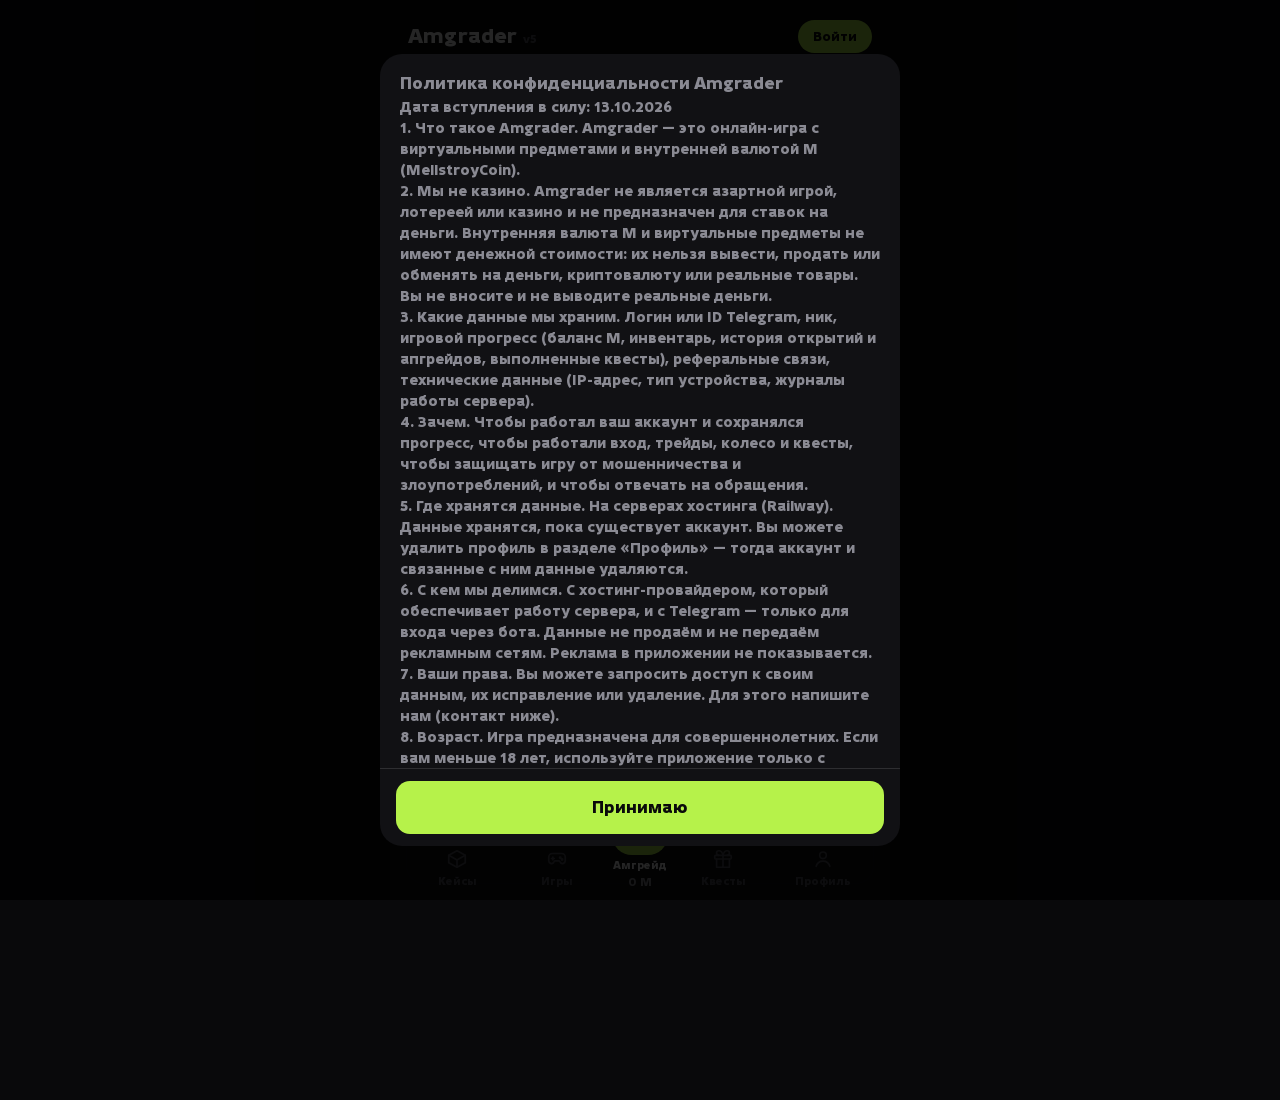
==== commit 0011a3cc: "Fix mines input, prefix purchase; rename currency G to M (MellstroyCoin) - Mines: bet/count inputs n" ====
--- a/index.html
+++ b/index.html
@@ -16,19 +16,19 @@
 <link rel="preconnect" href="https://fonts.gstatic.com" crossorigin>
 <link href="https://fonts.googleapis.com/css2?family=Manrope:wght@600;800&display=swap" rel="stylesheet">
 <script src="https://telegram.org/js/telegram-web-app.js"></script>
-<link rel="stylesheet" href="css/fonts.css?v=43">
-<link rel="stylesheet" href="css/main1.css?v=43">
-<link rel="stylesheet" href="css/main2.css?v=43">
-<link rel="stylesheet" href="css/main3.css?v=43">
-<link rel="stylesheet" href="css/main4.css?v=43">
-<link rel="stylesheet" href="css/nav.css?v=43">
-<link rel="stylesheet" href="css/wheel.css?v=43">
-<link rel="stylesheet" href="css/themes.css?v=43">
-<link rel="stylesheet" href="css/wallpaper.css?v=43">
-<link rel="stylesheet" href="css/style.css?v=43">
-<link rel="stylesheet" href="css/trade.css?v=43">
-<link rel="stylesheet" href="css/anim.css?v=43">
-<link rel="stylesheet" href="css/lite.css?v=43">
+<link rel="stylesheet" href="css/fonts.css?v=47">
+<link rel="stylesheet" href="css/main1.css?v=47">
+<link rel="stylesheet" href="css/main2.css?v=47">
+<link rel="stylesheet" href="css/main3.css?v=47">
+<link rel="stylesheet" href="css/main4.css?v=47">
+<link rel="stylesheet" href="css/nav.css?v=47">
+<link rel="stylesheet" href="css/wheel.css?v=47">
+<link rel="stylesheet" href="css/themes.css?v=47">
+<link rel="stylesheet" href="css/wallpaper.css?v=47">
+<link rel="stylesheet" href="css/style.css?v=47">
+<link rel="stylesheet" href="css/trade.css?v=47">
+<link rel="stylesheet" href="css/anim.css?v=47">
+<link rel="stylesheet" href="css/lite.css?v=47">
 </head>
 <body>
 <div id="wpLayer" hidden></div>
@@ -192,6 +192,9 @@
       <div class="profile-row shop-top" onclick="openShop()">
         <span class="row-label"><svg class="ic" viewBox="0 0 24 24" width="20" height="20" fill="none" stroke="currentColor" stroke-width="1.8" stroke-linecap="round" stroke-linejoin="round" aria-hidden="true"><path d="M12 3l2.6 5.3 5.9.9-4.3 4.1 1 5.8L12 16.4 6.8 19.1l1-5.8-4.3-4.1 5.9-.9z"/></svg> Префиксы</span><span class="row-arrow"><svg class="ic" viewBox="0 0 24 24" width="16" height="16" fill="none" stroke="currentColor" stroke-width="1.8" stroke-linecap="round" stroke-linejoin="round" aria-hidden="true"><path d="M9 5l7 7-7 7"/></svg></span>
       </div>
+<div class="profile-row" onclick="openColorShop()">
+        <span class="row-label"><svg class="ic" viewBox="0 0 24 24" width="20" height="20" fill="none" stroke="currentColor" stroke-width="1.8" stroke-linecap="round" stroke-linejoin="round" aria-hidden="true"><path d="M12 3l2.6 5.3 5.9.9-4.3 4.1 1 5.8L12 16.4 6.8 19.1l1-5.8-4.3-4.1 5.9-.9z"/></svg> Цвета ника</span><span class="row-arrow"><svg class="ic" viewBox="0 0 24 24" width="16" height="16" fill="none" stroke="currentColor" stroke-width="1.8" stroke-linecap="round" stroke-linejoin="round" aria-hidden="true"><path d="M9 5l7 7-7 7"/></svg></span>
+      </div>
       <div class="profile-row" onclick="openFriends()">
         <span class="row-label"><svg class="ic" viewBox="0 0 24 24" width="20" height="20" fill="none" stroke="currentColor" stroke-width="1.8" stroke-linecap="round" stroke-linejoin="round" aria-hidden="true"><circle cx="9" cy="8" r="3.2"/><path d="M3 20c.6-3.3 3-5 6-5s5.4 1.7 6 5"/><circle cx="17" cy="9" r="2.4"/><path d="M17 14.5c2.4 0 3.7 1.5 4 4"/></svg> Друзья</span><span class="row-arrow"><span class="row-badge" id="friendsBadge" hidden></span><svg class="ic" viewBox="0 0 24 24" width="16" height="16" fill="none" stroke="currentColor" stroke-width="1.8" stroke-linecap="round" stroke-linejoin="round" aria-hidden="true"><path d="M9 5l7 7-7 7"/></svg></span>
       </div>
@@ -275,11 +278,11 @@
           <div class="range-row" style="grid-template-columns:1fr 1fr;">
             <div class="range-field">
               <label>Ставка</label>
-              <input id="minesBetInput" type="number" inputmode="numeric" min="1" value="100" oninput="minesOnBetInput()">
+              <input id="minesBetInput" type="text" inputmode="numeric" autocomplete="off" value="100" oninput="minesBetTyping()" onchange="minesOnBetInput()" onblur="minesOnBetInput()">
             </div>
             <div class="range-field">
-              <label>Количество мин</label>
-              <input id="minesCountInput" type="number" inputmode="numeric" min="1" max="24" value="3" oninput="minesOnCountInput()">
+              <label>Количество мин (1–24)</label>
+              <input id="minesCountInput" type="text" inputmode="numeric" autocomplete="off" value="3" oninput="minesCountTyping()" onchange="minesOnCountInput()" onblur="minesOnCountInput()">
             </div>
           </div>
         </div>
@@ -335,7 +338,7 @@
   <button class="nav-btn nav-center active" id="navUpgrade" onclick="showScreen('upgrade')">
     <span class="nav-icon"><svg viewBox="0 0 24 24" fill="none" xmlns="http://www.w3.org/2000/svg"><path d="M12 19V5" stroke="currentColor" stroke-width="2.1" stroke-linecap="round"/><path d="M6 11L12 5L18 11" stroke="currentColor" stroke-width="2.1" stroke-linecap="round" stroke-linejoin="round"/></svg></span>
     <span class="nav-label">Амгрейд</span>
-    <span class="nav-bal" id="headerMeta">0 G</span>
+    <span class="nav-bal" id="headerMeta">0 M</span>
   </button>
   <button class="nav-btn" id="navBonus" onclick="toggleBubble('bonus', this)" aria-haspopup="true" aria-expanded="false">
     <span class="nav-icon"><svg class="ic" viewBox="0 0 24 24" width="22" height="22" fill="none" stroke="currentColor" stroke-width="1.8" stroke-linecap="round" stroke-linejoin="round" aria-hidden="true"><rect x="3" y="8" width="18" height="4" rx="1"/><path d="M12 8v13M19 12v9H5v-9M7.5 8a2.5 2.5 0 1 1 0-5C11 3 12 8 12 8s1-5 4.5-5a2.5 2.5 0 1 1 0 5"/></svg></span>
@@ -448,27 +451,27 @@
   <div class="bubble-bar"></div>
 </div>
 
-<script src="js/a1.js?v=43"></script>
-<script src="js/a2.js?v=43"></script>
-<script src="js/a3.js?v=43"></script>
-<script src="js/a4.js?v=43"></script>
-<script src="js/b1.js?v=43"></script>
-<script src="js/b2.js?v=43"></script>
-<script src="js/b3.js?v=43"></script>
-<script src="js/b4.js?v=43"></script>
-<script src="js/c1.js?v=43"></script>
-<script src="js/c2.js?v=43"></script>
-<script src="js/c3.js?v=43"></script>
-<script src="js/d1.js?v=43"></script>
-<script src="js/f1.js?v=43"></script>
+<script src="js/a1.js?v=47"></script>
+<script src="js/a2.js?v=47"></script>
+<script src="js/a3.js?v=47"></script>
+<script src="js/a4.js?v=47"></script>
+<script src="js/b1.js?v=47"></script>
+<script src="js/b2.js?v=47"></script>
+<script src="js/b3.js?v=47"></script>
+<script src="js/b4.js?v=47"></script>
+<script src="js/c1.js?v=47"></script>
+<script src="js/c2.js?v=47"></script>
+<script src="js/c3.js?v=47"></script>
+<script src="js/d1.js?v=47"></script>
+<script src="js/f1.js?v=47"></script>
 <script src="js/h1.js"></script>
 <script src="js/k1.js"></script>
 <script src="js/t1.js"></script>
-<script src="js/wheel_v2.js?v=43"></script>
+<script src="js/wheel_v2.js?v=47"></script>
 <script>if("serviceWorker" in navigator){navigator.serviceWorker.register("/sw.js").catch(function(){});}</script>
-<script src="js/pl1.js?v=43"></script>
-<script src="js/n1.js?v=43"></script>
-<script src="js/w1.js?v=43"></script>
-<script src="js/p1.js?v=43"></script>
+<script src="js/pl1.js?v=47"></script>
+<script src="js/n1.js?v=47"></script>
+<script src="js/w1.js?v=47"></script>
+<script src="js/p1.js?v=47"></script>
 </body>
 </html>
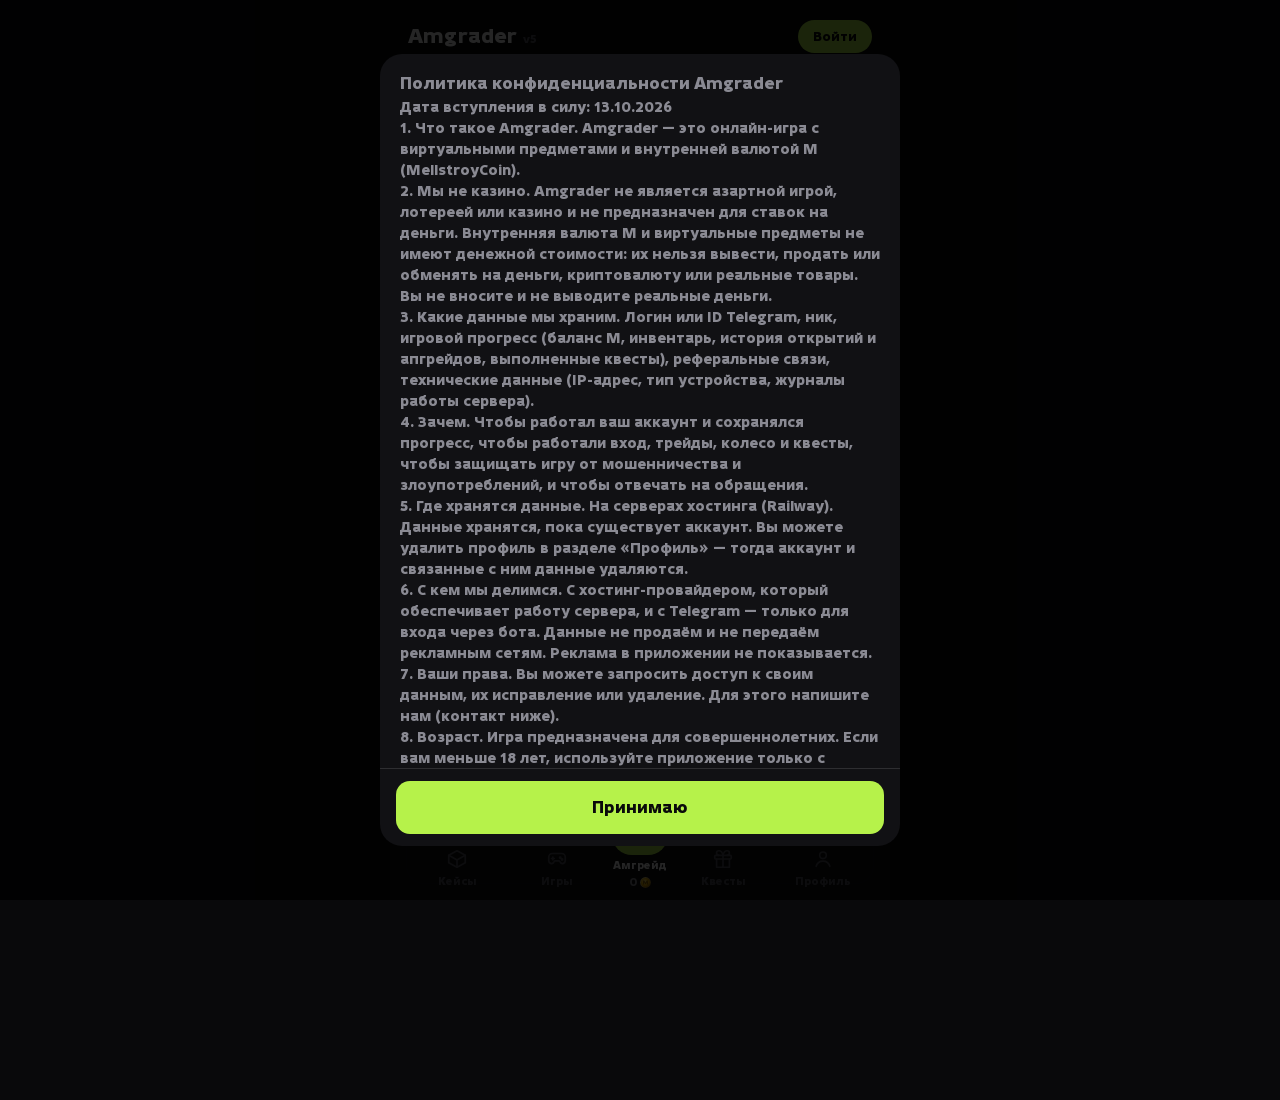
==== commit e4a33a43: "Update index.html" ====
--- a/index.html
+++ b/index.html
@@ -16,21 +16,34 @@
 <link rel="preconnect" href="https://fonts.gstatic.com" crossorigin>
 <link href="https://fonts.googleapis.com/css2?family=Manrope:wght@600;800&display=swap" rel="stylesheet">
 <script src="https://telegram.org/js/telegram-web-app.js"></script>
-<link rel="stylesheet" href="css/fonts.css?v=47">
-<link rel="stylesheet" href="css/main1.css?v=47">
-<link rel="stylesheet" href="css/main2.css?v=47">
-<link rel="stylesheet" href="css/main3.css?v=47">
-<link rel="stylesheet" href="css/main4.css?v=47">
-<link rel="stylesheet" href="css/nav.css?v=47">
-<link rel="stylesheet" href="css/wheel.css?v=47">
-<link rel="stylesheet" href="css/themes.css?v=47">
-<link rel="stylesheet" href="css/wallpaper.css?v=47">
-<link rel="stylesheet" href="css/style.css?v=47">
-<link rel="stylesheet" href="css/trade.css?v=47">
-<link rel="stylesheet" href="css/anim.css?v=47">
-<link rel="stylesheet" href="css/lite.css?v=47">
+<link rel="stylesheet" href="css/fonts.css?v=50">
+<link rel="stylesheet" href="css/main1.css?v=50">
+<link rel="stylesheet" href="css/main2.css?v=50">
+<link rel="stylesheet" href="css/main3.css?v=50">
+<link rel="stylesheet" href="css/main4.css?v=50">
+<link rel="stylesheet" href="css/nav.css?v=50">
+<link rel="stylesheet" href="css/wheel.css?v=50">
+<link rel="stylesheet" href="css/themes.css?v=50">
+<link rel="stylesheet" href="css/wallpaper.css?v=50">
+<link rel="stylesheet" href="css/style.css?v=50">
+<link rel="stylesheet" href="css/trade.css?v=50">
+<link rel="stylesheet" href="css/anim.css?v=50">
+<link rel="stylesheet" href="css/lite.css?v=50">
 </head>
 <body>
+<svg width="0" height="0" style="position:absolute" aria-hidden="true" focusable="false">
+  <defs>
+    <radialGradient id="cg-face" cx="40%" cy="35%" r="70%"><stop offset="0" stop-color="#FFE97A"/><stop offset=".55" stop-color="#F5B800"/><stop offset="1" stop-color="#B57F00"/></radialGradient>
+    <linearGradient id="cg-edge" x1="0" y1="0" x2="1" y2="1"><stop offset="0" stop-color="#FFF3A0"/><stop offset="1" stop-color="#8A5E00"/></linearGradient>
+  </defs>
+  <symbol id="coin-ico" viewBox="0 0 100 100">
+    <circle cx="50" cy="50" r="49" fill="url(#cg-edge)"/>
+    <circle cx="50" cy="50" r="41" fill="url(#cg-face)"/>
+    <circle cx="50" cy="50" r="36" fill="none" stroke="#8A5E00" stroke-opacity=".45" stroke-width="2"/>
+    <path d="M28 68 L28 32 L38 32 L50 52 L62 32 L72 32 L72 68 L63 68 L63 48 L52 66 L48 66 L37 48 L37 68 Z" fill="#7A5200" fill-opacity=".85"/>
+  </symbol>
+</svg>
+
 <div id="wpLayer" hidden></div>
 
 <div id="app">
@@ -278,11 +291,11 @@
           <div class="range-row" style="grid-template-columns:1fr 1fr;">
             <div class="range-field">
               <label>Ставка</label>
-              <input id="minesBetInput" type="text" inputmode="numeric" autocomplete="off" value="100" oninput="minesBetTyping()" onchange="minesOnBetInput()" onblur="minesOnBetInput()">
+              <input id="minesBetInput" type="number" inputmode="numeric" min="1" value="100" oninput="minesOnBetInput()">
             </div>
             <div class="range-field">
-              <label>Количество мин (1–24)</label>
-              <input id="minesCountInput" type="text" inputmode="numeric" autocomplete="off" value="3" oninput="minesCountTyping()" onchange="minesOnCountInput()" onblur="minesOnCountInput()">
+              <label>Количество мин</label>
+              <input id="minesCountInput" type="number" inputmode="numeric" min="1" max="24" value="3" oninput="minesOnCountInput()">
             </div>
           </div>
         </div>
@@ -338,7 +351,7 @@
   <button class="nav-btn nav-center active" id="navUpgrade" onclick="showScreen('upgrade')">
     <span class="nav-icon"><svg viewBox="0 0 24 24" fill="none" xmlns="http://www.w3.org/2000/svg"><path d="M12 19V5" stroke="currentColor" stroke-width="2.1" stroke-linecap="round"/><path d="M6 11L12 5L18 11" stroke="currentColor" stroke-width="2.1" stroke-linecap="round" stroke-linejoin="round"/></svg></span>
     <span class="nav-label">Амгрейд</span>
-    <span class="nav-bal" id="headerMeta">0 M</span>
+    <span class="nav-bal" id="headerMeta">0 <svg class="coin" role="img" aria-label="M"><use href="#coin-ico"/></svg></span>
   </button>
   <button class="nav-btn" id="navBonus" onclick="toggleBubble('bonus', this)" aria-haspopup="true" aria-expanded="false">
     <span class="nav-icon"><svg class="ic" viewBox="0 0 24 24" width="22" height="22" fill="none" stroke="currentColor" stroke-width="1.8" stroke-linecap="round" stroke-linejoin="round" aria-hidden="true"><rect x="3" y="8" width="18" height="4" rx="1"/><path d="M12 8v13M19 12v9H5v-9M7.5 8a2.5 2.5 0 1 1 0-5C11 3 12 8 12 8s1-5 4.5-5a2.5 2.5 0 1 1 0 5"/></svg></span>
@@ -451,27 +464,27 @@
   <div class="bubble-bar"></div>
 </div>
 
-<script src="js/a1.js?v=47"></script>
-<script src="js/a2.js?v=47"></script>
-<script src="js/a3.js?v=47"></script>
-<script src="js/a4.js?v=47"></script>
-<script src="js/b1.js?v=47"></script>
-<script src="js/b2.js?v=47"></script>
-<script src="js/b3.js?v=47"></script>
-<script src="js/b4.js?v=47"></script>
-<script src="js/c1.js?v=47"></script>
-<script src="js/c2.js?v=47"></script>
-<script src="js/c3.js?v=47"></script>
-<script src="js/d1.js?v=47"></script>
-<script src="js/f1.js?v=47"></script>
+<script src="js/a1.js?v=50"></script>
+<script src="js/a2.js?v=50"></script>
+<script src="js/a3.js?v=50"></script>
+<script src="js/a4.js?v=50"></script>
+<script src="js/b1.js?v=50"></script>
+<script src="js/b2.js?v=50"></script>
+<script src="js/b3.js?v=50"></script>
+<script src="js/b4.js?v=50"></script>
+<script src="js/c1.js?v=50"></script>
+<script src="js/c2.js?v=50"></script>
+<script src="js/c3.js?v=50"></script>
+<script src="js/d1.js?v=50"></script>
+<script src="js/f1.js?v=50"></script>
 <script src="js/h1.js"></script>
 <script src="js/k1.js"></script>
 <script src="js/t1.js"></script>
-<script src="js/wheel_v2.js?v=47"></script>
+<script src="js/wheel_v2.js?v=50"></script>
 <script>if("serviceWorker" in navigator){navigator.serviceWorker.register("/sw.js").catch(function(){});}</script>
-<script src="js/pl1.js?v=47"></script>
-<script src="js/n1.js?v=47"></script>
-<script src="js/w1.js?v=47"></script>
-<script src="js/p1.js?v=47"></script>
+<script src="js/pl1.js?v=50"></script>
+<script src="js/n1.js?v=50"></script>
+<script src="js/w1.js?v=50"></script>
+<script src="js/p1.js?v=50"></script>
 </body>
 </html>
--- a/css/style.css
+++ b/css/style.css
@@ -1,12 +1,12 @@
 /* НИКИ: префикс-плашка, цвет ника, галочка */
-.nk { display: inline-flex; align-items: center; gap: 6px; flex-wrap: wrap; }
+.nk { display: inline-flex; align-items: center; gap: 6px; flex-wrap: nowrap; }
 .nk-prefix { font-size: 11px; font-weight: 800; letter-spacing: .03em; padding: 3px 9px; border-radius: 999px;
   color: var(--pc); background: color-mix(in srgb, var(--pc) 16%, transparent);
   box-shadow: inset 0 0 0 1px color-mix(in srgb, var(--pc) 45%, transparent); }
 .nk-name { font-weight: 700; min-width: 0; overflow: hidden; text-overflow: ellipsis; white-space: nowrap; }
 .nk > .nk-prefix { flex: none; }
 .nk > .vbadge { flex: none; }
-.vbadge { width: .78em; height: .78em; flex: none; display: inline-block; vertical-align: .02em; margin-left: 1px; }
+.vbadge { width: .95em; height: .95em; flex: none; display: inline-block; vertical-align: -.12em; margin-left: 3px; }
 
 /* МАГАЗИН ПРЕФИКСОВ */
 .shop-bal { font-size: 13px; color: var(--text-dim); margin-bottom: 4px; }
@@ -102,3 +102,19 @@
 
 /* цена предмета в списке наград кейса */
 .pi-pr { font-size:11px; color:var(--text-dim); font-weight:700; margin-top:2px; }
+
+/* ФИКС ПЛАШЕК В МАГАЗИНЕ: каждая плашка по своему тексту, кнопки выровнены */
+.shop-card { min-height: 64px; }
+.shop-card .shop-info { flex: 1; min-width: 0; }
+.shop-card .nk-prefix { display: inline-block; max-width: 100%; white-space: nowrap; overflow: hidden; text-overflow: ellipsis; }
+.shop-card .shop-btn { min-width: 112px; white-space: nowrap; text-align: center; flex: none; }
+.shop-bal-row { display: flex; justify-content: space-between; align-items: center; gap: 8px; margin-bottom: 8px; }
+.shop-bal-row .shop-bal { margin-bottom: 0; }
+
+/* МОНЕТА M: SVG-символ из спрайта в index.html */
+.coin { display: inline-block; width: 1em; height: 1em; vertical-align: -0.14em; margin-left: .18em; flex: none; }
+
+/* ВКЛАДКИ МАГАЗИНА: префиксы / цвета */
+.shop-tabs { display: flex; gap: 8px; margin: 6px 0 10px; }
+.shop-tab { flex: 1; border: 1px solid var(--border-hi); background: var(--surface-2); color: var(--text-dim); border-radius: 999px; padding: 8px 10px; font: inherit; font-weight: 800; font-size: 13px; cursor: pointer; }
+.shop-tab.on { color: var(--accent); border-color: var(--accent); }
